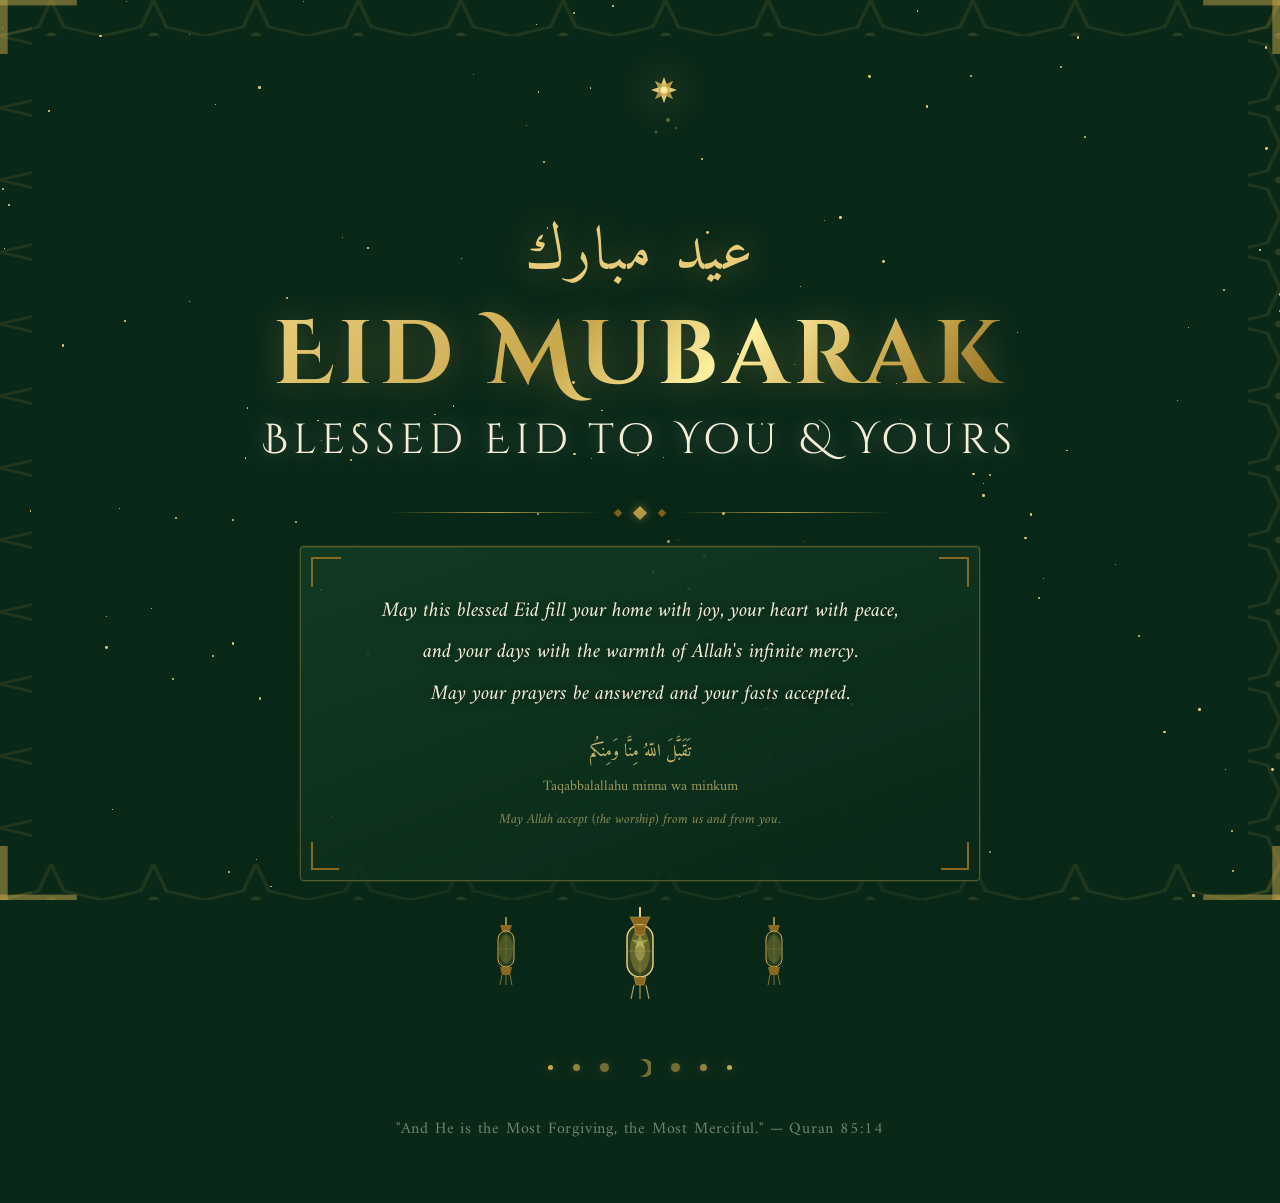
==== wish.html @ 5f1e7651 "Create wish.html" ====
<!DOCTYPE html>
<html lang="en">
<head>
<meta charset="UTF-8">
<meta name="viewport" content="width=device-width, initial-scale=1.0">
<title>Eid Mubarak</title>
<link href="https://fonts.googleapis.com/css2?family=Amiri:ital,wght@0,400;0,700;1,400&family=Cinzel+Decorative:wght@400;700&display=swap" rel="stylesheet">
<style>
  * { margin: 0; padding: 0; box-sizing: border-box; }

  :root {
    --gold: #C9A84C;
    --gold-light: #E8CC7A;
    --gold-dark: #8A6820;
    --deep-green: #0A2818;
    --green: #133D24;
    --green-mid: #1E5C36;
    --cream: #F5EDD6;
    --cream-light: #FBF5E6;
    --ivory: #FFF8E7;
  }

  html, body {
    width: 100%; min-height: 100vh;
    background: var(--deep-green);
    font-family: 'Amiri', Georgia, serif;
    overflow-x: hidden;
  }

  /* === STAR FIELD === */
  .stars { position: fixed; inset: 0; pointer-events: none; z-index: 0; }
  .star {
    position: absolute;
    background: var(--gold-light);
    border-radius: 50%;
    animation: twinkle var(--d, 3s) ease-in-out infinite var(--delay, 0s);
  }
  @keyframes twinkle {
    0%, 100% { opacity: 0.15; transform: scale(1); }
    50% { opacity: 0.9; transform: scale(1.4); }
  }

  /* === GEOMETRIC BORDER PATTERN === */
  .geo-border {
    position: fixed; inset: 0; pointer-events: none; z-index: 1;
  }
  .geo-border svg { width: 100%; height: 100%; }

  /* === MAIN LAYOUT === */
  .page {
    position: relative; z-index: 2;
    min-height: 100vh;
    display: flex; flex-direction: column;
    align-items: center; justify-content: center;
    padding: 60px 24px;
    gap: 0;
  }

  /* === CRESCENT & STAR EMBLEM === */
  .emblem {
    margin-bottom: 32px;
    animation: floatIn 1.6s cubic-bezier(.22,1,.36,1) both;
  }
  .emblem svg { filter: drop-shadow(0 0 18px rgba(201,168,76,0.55)); }
  @keyframes floatIn {
    from { opacity: 0; transform: translateY(-32px) scale(0.85); }
    to   { opacity: 1; transform: translateY(0) scale(1); }
  }

  /* === ARABIC CALLIGRAPHY LINE === */
  .arabic {
    font-family: 'Amiri', serif;
    font-size: clamp(2rem, 5vw, 3.8rem);
    color: var(--gold-light);
    text-align: center;
    letter-spacing: 0.04em;
    line-height: 1.4;
    animation: fadeRise 1.4s ease both 0.3s;
    text-shadow: 0 0 30px rgba(201,168,76,0.45);
    margin-bottom: 10px;
  }

  /* === MAIN TITLE === */
  .main-title {
    font-family: 'Cinzel Decorative', 'Times New Roman', serif;
    font-size: clamp(2.8rem, 7vw, 6rem);
    font-weight: 700;
    text-align: center;
    line-height: 1.1;
    letter-spacing: 0.06em;
    background: linear-gradient(135deg, #E8CC7A 0%, #C9A84C 40%, #FFF0A0 60%, #C9A84C 80%, #8A6820 100%);
    -webkit-background-clip: text;
    -webkit-text-fill-color: transparent;
    background-clip: text;
    animation: fadeRise 1.4s ease both 0.5s;
    filter: drop-shadow(0 2px 16px rgba(201,168,76,0.3));
    margin-bottom: 6px;
  }

  .subtitle {
    font-family: 'Cinzel Decorative', serif;
    font-size: clamp(1.4rem, 3.5vw, 2.6rem);
    font-weight: 400;
    text-align: center;
    color: var(--cream);
    letter-spacing: 0.12em;
    animation: fadeRise 1.4s ease both 0.65s;
    margin-bottom: 28px;
    text-shadow: 0 0 20px rgba(245,237,214,0.3);
  }

  /* === ORNAMENTAL DIVIDER === */
  .ornament {
    display: flex; align-items: center; gap: 14px;
    margin: 12px 0 28px;
    animation: fadeRise 1.4s ease both 0.8s;
    width: min(500px, 90vw);
  }
  .ornament-line { flex: 1; height: 1px; background: linear-gradient(to right, transparent, var(--gold), transparent); }
  .ornament-diamond {
    width: 10px; height: 10px;
    background: var(--gold);
    transform: rotate(45deg);
    flex-shrink: 0;
    box-shadow: 0 0 10px rgba(201,168,76,0.6);
  }
  .ornament-small {
    width: 6px; height: 6px;
    background: var(--gold-dark);
    transform: rotate(45deg);
    flex-shrink: 0;
  }

  /* === MESSAGE CARD === */
  .card {
    background: linear-gradient(160deg, rgba(19,61,36,0.85) 0%, rgba(10,40,24,0.95) 100%);
    border: 1px solid rgba(201,168,76,0.35);
    border-radius: 4px;
    padding: clamp(24px, 5vw, 44px) clamp(28px, 6vw, 60px);
    max-width: 680px;
    width: 100%;
    text-align: center;
    position: relative;
    animation: fadeRise 1.4s ease both 1s;
    box-shadow:
      0 0 0 1px rgba(201,168,76,0.1),
      0 0 60px rgba(10,40,24,0.8),
      inset 0 1px 0 rgba(201,168,76,0.15);
  }

  /* Corner ornaments */
  .card::before, .card::after,
  .card .corner-br, .card .corner-bl {
    content: '';
    position: absolute;
    width: 28px; height: 28px;
    border-color: var(--gold-dark);
    border-style: solid;
  }
  .card::before { top: 10px; left: 10px; border-width: 2px 0 0 2px; }
  .card::after  { top: 10px; right: 10px; border-width: 2px 2px 0 0; }
  .card .corner-br { bottom: 10px; right: 10px; border-width: 0 2px 2px 0; }
  .card .corner-bl { bottom: 10px; left: 10px; border-width: 0 0 2px 2px; }

  .message {
    font-family: 'Amiri', serif;
    font-size: clamp(1.05rem, 2.2vw, 1.3rem);
    color: var(--cream);
    line-height: 2;
    font-style: italic;
    text-shadow: 0 1px 8px rgba(0,0,0,0.4);
  }

  .dua {
    margin-top: 20px;
    font-family: 'Amiri', serif;
    font-size: clamp(0.9rem, 2vw, 1.1rem);
    color: var(--gold-light);
    line-height: 1.9;
    opacity: 0.88;
  }

  /* === LANTERNS === */
  .lanterns {
    display: flex; gap: clamp(40px, 8vw, 90px);
    margin: 36px 0 0;
    animation: fadeRise 1.4s ease both 1.2s;
  }
  .lantern { animation: sway 4s ease-in-out infinite; transform-origin: top center; }
  .lantern:nth-child(2) { animation-delay: -1.3s; }
  .lantern:nth-child(3) { animation-delay: -2.6s; }
  @keyframes sway {
    0%, 100% { transform: rotate(-4deg); }
    50%       { transform: rotate(4deg); }
  }

  /* === MOON PHASE ROW === */
  .moon-row {
    display: flex; gap: 20px; align-items: center;
    margin-top: 40px;
    animation: fadeRise 1.4s ease both 1.4s;
    opacity: 0.55;
  }
  .moon-dot {
    border-radius: 50%;
    background: var(--gold);
    box-shadow: 0 0 8px rgba(201,168,76,0.4);
  }

  /* === FOOTER VERSE === */
  .verse {
    margin-top: 36px;
    font-family: 'Amiri', serif;
    font-size: clamp(0.85rem, 1.8vw, 1rem);
    color: rgba(245,237,214,0.45);
    text-align: center;
    letter-spacing: 0.05em;
    animation: fadeRise 1.4s ease both 1.6s;
    max-width: 500px;
  }

  @keyframes fadeRise {
    from { opacity: 0; transform: translateY(18px); }
    to   { opacity: 1; transform: translateY(0); }
  }

  /* Pulse on the main title */
  @keyframes goldPulse {
    0%, 100% { filter: drop-shadow(0 2px 16px rgba(201,168,76,0.3)); }
    50%       { filter: drop-shadow(0 2px 28px rgba(201,168,76,0.65)); }
  }
  .main-title { animation: fadeRise 1.4s ease both 0.5s, goldPulse 4s ease-in-out infinite 2s; }
</style>
</head>
<body>

<!-- Star field -->
<div class="stars" id="stars"></div>

<!-- Geometric tiling border (SVG) -->
<div class="geo-border">
<svg viewBox="0 0 100 100" preserveAspectRatio="none" xmlns="http://www.w3.org/2000/svg">
  <defs>
    <pattern id="geo" x="0" y="0" width="8" height="8" patternUnits="userSpaceOnUse">
      <rect width="8" height="8" fill="none"/>
      <!-- eight-point star tile -->
      <polygon points="4,0 5,3 8,4 5,5 4,8 3,5 0,4 3,3" fill="none" stroke="rgba(201,168,76,0.12)" stroke-width="0.3"/>
      <circle cx="4" cy="4" r="0.4" fill="rgba(201,168,76,0.18)"/>
    </pattern>
    <!-- frame rects -->
  </defs>
  <!-- top band -->
  <rect x="0" y="0" width="100" height="4" fill="url(#geo)"/>
  <!-- bottom band -->
  <rect x="0" y="96" width="100" height="4" fill="url(#geo)"/>
  <!-- left band -->
  <rect x="0" y="0" width="2.5" height="100" fill="url(#geo)"/>
  <!-- right band -->
  <rect x="97.5" y="0" width="2.5" height="100" fill="url(#geo)"/>
  <!-- corner accents -->
  <rect x="0" y="0" width="6" height="0.6" fill="rgba(201,168,76,0.5)"/>
  <rect x="0" y="0" width="0.6" height="6" fill="rgba(201,168,76,0.5)"/>
  <rect x="94" y="0" width="6" height="0.6" fill="rgba(201,168,76,0.5)"/>
  <rect x="99.4" y="0" width="0.6" height="6" fill="rgba(201,168,76,0.5)"/>
  <rect x="0" y="99.4" width="6" height="0.6" fill="rgba(201,168,76,0.5)"/>
  <rect x="0" y="94" width="0.6" height="6" fill="rgba(201,168,76,0.5)"/>
  <rect x="94" y="99.4" width="6" height="0.6" fill="rgba(201,168,76,0.5)"/>
  <rect x="99.4" y="94" width="0.6" height="6" fill="rgba(201,168,76,0.5)"/>
</svg>
</div>

<div class="page">

  <!-- Crescent & Star emblem SVG -->
  <div class="emblem">
    <svg width="120" height="110" viewBox="0 0 120 110" xmlns="http://www.w3.org/2000/svg">
      <defs>
        <radialGradient id="moonGrad" cx="40%" cy="35%">
          <stop offset="0%" stop-color="#FFF0A0"/>
          <stop offset="50%" stop-color="#C9A84C"/>
          <stop offset="100%" stop-color="#8A6820"/>
        </radialGradient>
      </defs>
      <!-- Crescent moon -->
      <path d="M 38 15
               A 38 38 0 1 1 38 95
               A 28 28 0 1 0 38 15 Z"
            fill="url(#moonGrad)" opacity="0.95"/>
      <!-- Star of Rub el Hizb (eight-pointed) -->
      <g transform="translate(84,30)">
        <polygon points="0,-13 3.5,-3.5 13,0 3.5,3.5 0,13 -3.5,3.5 -13,0 -3.5,-3.5"
                 fill="#E8CC7A" opacity="0.97"/>
        <polygon points="0,-13 3.5,-3.5 13,0 3.5,3.5 0,13 -3.5,3.5 -13,0 -3.5,-3.5"
                 fill="#C9A84C" transform="rotate(45)" opacity="0.85"/>
        <circle r="3.5" fill="#FFF0A0" opacity="0.9"/>
      </g>
      <!-- small decorative dots -->
      <circle cx="88" cy="60" r="2" fill="#C9A84C" opacity="0.5"/>
      <circle cx="76" cy="72" r="1.4" fill="#C9A84C" opacity="0.4"/>
      <circle cx="96" cy="68" r="1.2" fill="#C9A84C" opacity="0.35"/>
    </svg>
  </div>

  <!-- Arabic calligraphy -->
  <div class="arabic">عيد مبارك</div>

  <!-- Title -->
  <div class="main-title">Eid Mubarak</div>
  <div class="subtitle">Blessed Eid to You & Yours</div>

  <!-- Ornament -->
  <div class="ornament">
    <div class="ornament-line"></div>
    <div class="ornament-small"></div>
    <div class="ornament-diamond"></div>
    <div class="ornament-small"></div>
    <div class="ornament-line"></div>
  </div>

  <!-- Message card -->
  <div class="card">
    <div class="corner-br"></div>
    <div class="corner-bl"></div>
    <p class="message">
      May this blessed Eid fill your home with joy, your heart with peace,<br>
      and your days with the warmth of Allah's infinite mercy.<br>
      May your prayers be answered and your fasts accepted.
    </p>
    <p class="dua">
      تَقَبَّلَ اللّهُ مِنَّا وَمِنكُم<br>
      <span style="font-size:0.82em; opacity:0.75;">Taqabbalallahu minna wa minkum</span><br>
      <span style="font-size:0.8em; opacity:0.65; font-style:italic;">May Allah accept (the worship) from us and from you.</span>
    </p>
  </div>

  <!-- Lanterns -->
  <div class="lanterns">
    <!-- Lantern 1 (small) -->
    <div class="lantern">
      <svg width="36" height="72" viewBox="0 0 36 72" xmlns="http://www.w3.org/2000/svg">
        <line x1="18" y1="0" x2="18" y2="8" stroke="#C9A84C" stroke-width="1.5"/>
        <polygon points="12,8 24,8 22,14 14,14" fill="#8A6820"/>
        <rect x="10" y="14" width="16" height="36" rx="8" fill="rgba(201,168,76,0.15)" stroke="#C9A84C" stroke-width="1"/>
        <!-- glow -->
        <ellipse cx="18" cy="32" rx="7" ry="14" fill="rgba(255,220,80,0.18)"/>
        <!-- panes -->
        <line x1="18" y1="14" x2="18" y2="50" stroke="#C9A84C" stroke-width="0.5" opacity="0.4"/>
        <line x1="10" y1="32" x2="26" y2="32" stroke="#C9A84C" stroke-width="0.5" opacity="0.4"/>
        <polygon points="12,50 24,50 22,58 14,58" fill="#8A6820"/>
        <line x1="14" y1="58" x2="12" y2="68" stroke="#C9A84C" stroke-width="1" opacity="0.6"/>
        <line x1="18" y1="58" x2="18" y2="68" stroke="#C9A84C" stroke-width="1" opacity="0.6"/>
        <line x1="22" y1="58" x2="24" y2="68" stroke="#C9A84C" stroke-width="1" opacity="0.6"/>
      </svg>
    </div>
    <!-- Lantern 2 (large, center) -->
    <div class="lantern" style="transform-origin:top center; margin-top:-10px;">
      <svg width="52" height="100" viewBox="0 0 52 100" xmlns="http://www.w3.org/2000/svg">
        <line x1="26" y1="0" x2="26" y2="10" stroke="#E8CC7A" stroke-width="2"/>
        <polygon points="16,10 36,10 32,18 20,18" fill="#8A6820" stroke="#C9A84C" stroke-width="0.5"/>
        <rect x="13" y="18" width="26" height="52" rx="13" fill="rgba(201,168,76,0.2)" stroke="#E8CC7A" stroke-width="1.5"/>
        <!-- inner glow -->
        <ellipse cx="26" cy="44" rx="10" ry="22" fill="rgba(255,220,80,0.25)"/>
        <ellipse cx="26" cy="44" rx="5" ry="10" fill="rgba(255,240,140,0.3)"/>
        <!-- panes -->
        <line x1="26" y1="18" x2="26" y2="70" stroke="#C9A84C" stroke-width="0.7" opacity="0.45"/>
        <line x1="13" y1="44" x2="39" y2="44" stroke="#C9A84C" stroke-width="0.7" opacity="0.45"/>
        <!-- star cutout hint -->
        <polygon points="26,28 28,33 34,33 29,37 31,42 26,38 21,42 23,37 18,33 24,33"
                 fill="rgba(255,240,140,0.35)" stroke="rgba(201,168,76,0.5)" stroke-width="0.5"/>
        <polygon points="20,18 32,18 30,28 22,28" fill="#8A6820" stroke="#C9A84C" stroke-width="0.5"/>
        <polygon points="20,70 32,70 30,78 22,78" fill="#8A6820" stroke="#C9A84C" stroke-width="0.5"/>
        <line x1="20" y1="78" x2="17" y2="92" stroke="#E8CC7A" stroke-width="1.2" opacity="0.7"/>
        <line x1="26" y1="78" x2="26" y2="92" stroke="#E8CC7A" stroke-width="1.2" opacity="0.7"/>
        <line x1="32" y1="78" x2="35" y2="92" stroke="#E8CC7A" stroke-width="1.2" opacity="0.7"/>
      </svg>
    </div>
    <!-- Lantern 3 (small) -->
    <div class="lantern">
      <svg width="36" height="72" viewBox="0 0 36 72" xmlns="http://www.w3.org/2000/svg">
        <line x1="18" y1="0" x2="18" y2="8" stroke="#C9A84C" stroke-width="1.5"/>
        <polygon points="12,8 24,8 22,14 14,14" fill="#8A6820"/>
        <rect x="10" y="14" width="16" height="36" rx="8" fill="rgba(201,168,76,0.15)" stroke="#C9A84C" stroke-width="1"/>
        <ellipse cx="18" cy="32" rx="7" ry="14" fill="rgba(255,220,80,0.18)"/>
        <line x1="18" y1="14" x2="18" y2="50" stroke="#C9A84C" stroke-width="0.5" opacity="0.4"/>
        <line x1="10" y1="32" x2="26" y2="32" stroke="#C9A84C" stroke-width="0.5" opacity="0.4"/>
        <polygon points="12,50 24,50 22,58 14,58" fill="#8A6820"/>
        <line x1="14" y1="58" x2="12" y2="68" stroke="#C9A84C" stroke-width="1" opacity="0.6"/>
        <line x1="18" y1="58" x2="18" y2="68" stroke="#C9A84C" stroke-width="1" opacity="0.6"/>
        <line x1="22" y1="58" x2="24" y2="68" stroke="#C9A84C" stroke-width="1" opacity="0.6"/>
      </svg>
    </div>
  </div>

  <!-- Moon phase row -->
  <div class="moon-row">
    <div class="moon-dot" style="width:5px;height:5px;"></div>
    <div class="moon-dot" style="width:7px;height:7px;opacity:0.7;"></div>
    <div class="moon-dot" style="width:9px;height:9px;opacity:0.55;"></div>
    <!-- crescent hint -->
    <svg width="22" height="22" viewBox="0 0 22 22">
      <path d="M11 3 A9 9 0 1 1 11 19 A6 6 0 1 0 11 3Z" fill="rgba(201,168,76,0.55)"/>
    </svg>
    <div class="moon-dot" style="width:9px;height:9px;opacity:0.55;"></div>
    <div class="moon-dot" style="width:7px;height:7px;opacity:0.7;"></div>
    <div class="moon-dot" style="width:5px;height:5px;"></div>
  </div>

  <!-- Footer verse -->
  <p class="verse">
    "And He is the Most Forgiving, the Most Merciful." — Quran 85:14
  </p>

</div>

<script>
  // Generate star field
  const container = document.getElementById('stars');
  const count = 140;
  for (let i = 0; i < count; i++) {
    const s = document.createElement('div');
    s.className = 'star';
    const size = Math.random() * 2.4 + 0.6;
    s.style.cssText = `
      left: ${Math.random() * 100}%;
      top: ${Math.random() * 100}%;
      width: ${size}px;
      height: ${size}px;
      --d: ${2 + Math.random() * 4}s;
      --delay: -${Math.random() * 6}s;
    `;
    container.appendChild(s);
  }
</script>
</body>
</html>
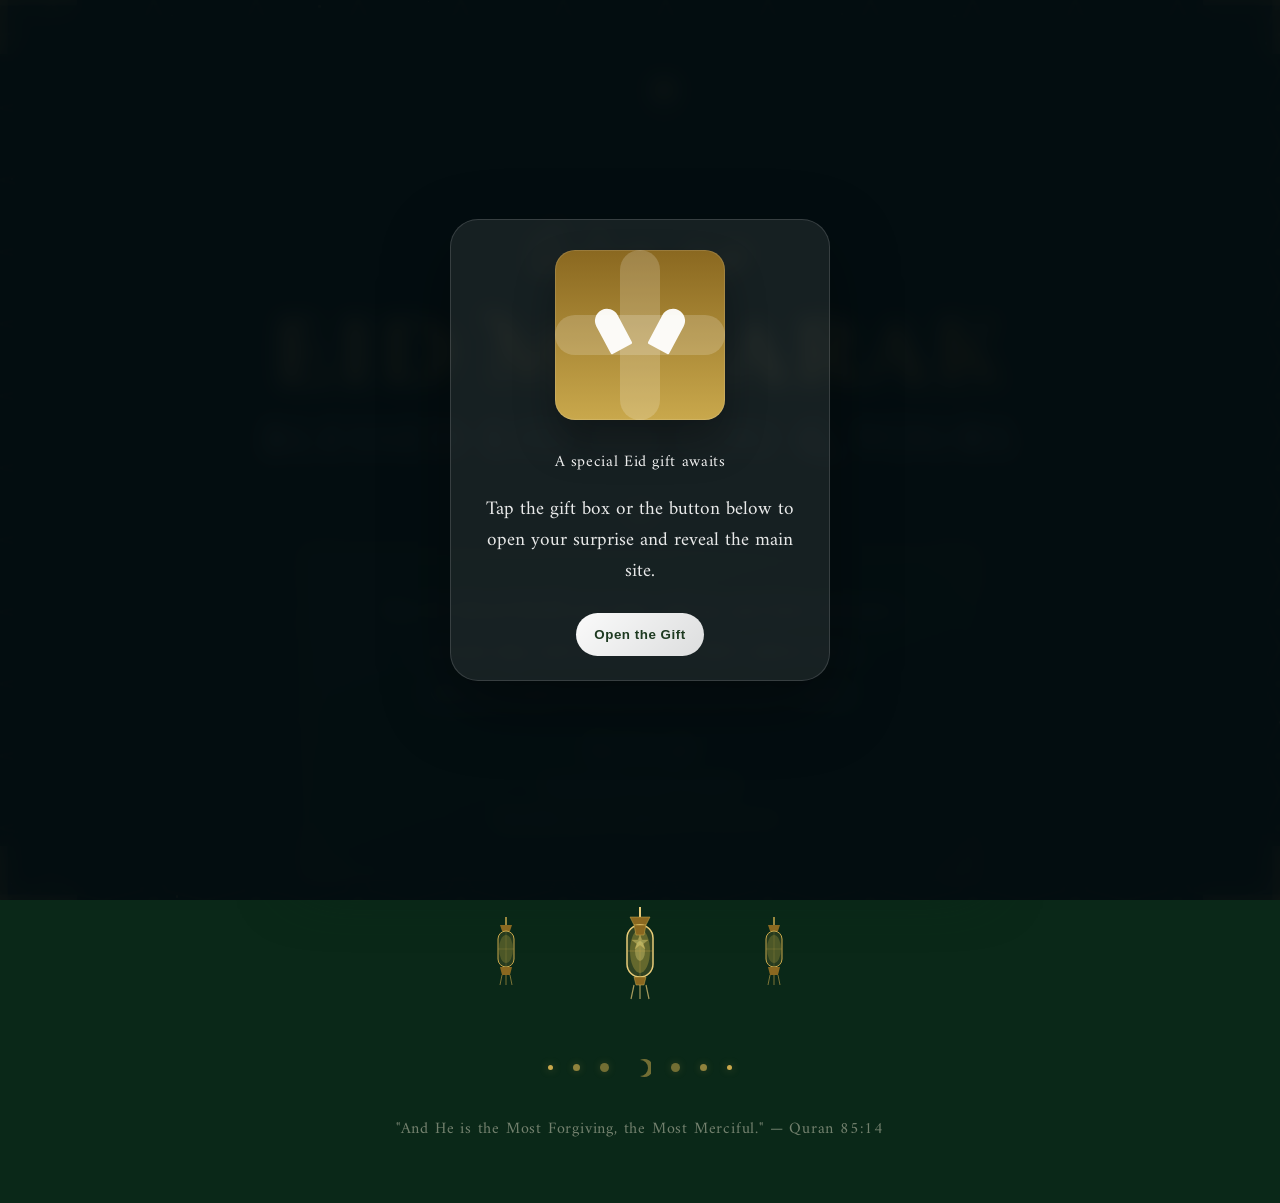
==== commit e2b1c1b3: "Update wish.html" ====
--- a/wish.html
+++ b/wish.html
@@ -54,6 +54,148 @@
     align-items: center; justify-content: center;
     padding: 60px 24px;
     gap: 0;
+  }
+
+  .gift-overlay {
+    position: fixed;
+    inset: 0;
+    display: grid;
+    place-items: center;
+    padding: 24px;
+    background: rgba(4, 12, 16, 0.94);
+    backdrop-filter: blur(10px);
+    z-index: 12;
+    transition: opacity 0.45s ease, visibility 0.45s ease;
+  }
+
+  .gift-overlay.hidden {
+    opacity: 0;
+    visibility: hidden;
+    pointer-events: none;
+  }
+
+  .gift-card {
+    width: min(380px, 100%);
+    padding: 30px 20px 24px;
+    background: rgba(255, 255, 255, 0.08);
+    border: 1px solid rgba(255, 255, 255, 0.14);
+    border-radius: 28px;
+    box-shadow: 0 24px 68px rgba(0, 0, 0, 0.36);
+    text-align: center;
+    color: #fff;
+    position: relative;
+    overflow: hidden;
+  }
+
+  .gift-detail {
+    display: grid;
+    gap: 18px;
+    place-items: center;
+  }
+
+  .gift-box {
+    position: relative;
+    width: 170px;
+    height: 170px;
+    border-radius: 20px;
+    background: linear-gradient(180deg, #8A6820 0%, #C9A84C 100%);
+    box-shadow: inset 0 0 0 1px rgba(255,255,255,0.12), 0 22px 40px rgba(0, 0, 0, 0.3);
+    cursor: pointer;
+    animation: giftPulse 2.8s ease-in-out infinite;
+  }
+
+  .gift-box::before,
+  .gift-box::after {
+    content: '';
+    position: absolute;
+    left: 50%;
+    top: 50%;
+    width: 40px;
+    height: 170px;
+    background: rgba(255, 255, 255, 0.18);
+    transform: translate(-50%, -50%);
+    border-radius: 20px;
+  }
+
+  .gift-box::after {
+    width: 170px;
+    height: 40px;
+    top: 50%;
+    left: 50%;
+    transform: translate(-50%, -50%);
+  }
+
+  .gift-ribbon {
+    position: absolute;
+    inset: 0;
+    display: grid;
+    place-items: center;
+  }
+
+  .gift-bow {
+    width: 60px;
+    height: 60px;
+    position: relative;
+  }
+
+  .gift-bow::before,
+  .gift-bow::after {
+    content: '';
+    position: absolute;
+    width: 24px;
+    height: 44px;
+    background: rgba(255, 255, 255, 0.95);
+    border-radius: 16px 16px 2px 2px;
+    transform-origin: bottom center;
+  }
+
+  .gift-bow::before {
+    left: 0;
+    transform: rotate(-28deg);
+  }
+
+  .gift-bow::after {
+    right: 0;
+    transform: rotate(28deg);
+  }
+
+  .gift-label {
+    margin-top: 10px;
+    font-size: 1rem;
+    color: #fff;
+    opacity: 0.92;
+    letter-spacing: 0.04em;
+  }
+
+  .gift-copy {
+    font-size: clamp(1rem, 2.3vw, 1.2rem);
+    line-height: 1.6;
+    max-width: 320px;
+    color: rgba(255,255,255,0.9);
+  }
+
+  .gift-button {
+    margin-top: 8px;
+    padding: 14px 18px;
+    background: linear-gradient(135deg, rgba(255,255,255,0.98), rgba(255,255,255,0.85));
+    border: none;
+    border-radius: 999px;
+    color: #1E3A21;
+    font-weight: 700;
+    letter-spacing: 0.04em;
+    cursor: pointer;
+    transition: transform 0.22s ease, box-shadow 0.22s ease;
+  }
+
+  .gift-button:hover,
+  .gift-button:focus {
+    transform: translateY(-1px);
+    box-shadow: 0 14px 24px rgba(0,0,0,0.16);
+  }
+
+  @keyframes giftPulse {
+    0%, 100% { transform: scale(1); }
+    50% { transform: scale(1.04); }
   }
 
   /* === CRESCENT & STAR EMBLEM === */
@@ -267,6 +409,21 @@
   <rect x="94" y="99.4" width="6" height="0.6" fill="rgba(201,168,76,0.5)"/>
   <rect x="99.4" y="94" width="0.6" height="6" fill="rgba(201,168,76,0.5)"/>
 </svg>
+</div>
+
+<div class="gift-overlay" id="giftIntro" role="dialog" aria-modal="true" aria-label="Open your gift">
+  <div class="gift-card" tabindex="-1">
+    <div class="gift-detail">
+      <div class="gift-box" id="giftBox" aria-hidden="true">
+        <div class="gift-ribbon">
+          <div class="gift-bow"></div>
+        </div>
+      </div>
+      <div class="gift-label">A special Eid gift awaits</div>
+      <p class="gift-copy">Tap the gift box or the button below to open your surprise and reveal the main site.</p>
+      <button id="openGiftButton" class="gift-button" type="button">Open the Gift</button>
+    </div>
+  </div>
 </div>
 
 <div class="page">
@@ -430,6 +587,24 @@
     `;
     container.appendChild(s);
   }
+
+  const giftIntro = document.getElementById('giftIntro');
+  const giftBox = document.getElementById('giftBox');
+  const openGiftButton = document.getElementById('openGiftButton');
+
+  function openGift() {
+    giftIntro.classList.add('hidden');
+    document.body.classList.add('gift-opened');
+  }
+
+  giftBox.addEventListener('click', openGift);
+  openGiftButton.addEventListener('click', openGift);
+  openGiftButton.addEventListener('keydown', function (event) {
+    if (event.key === 'Enter' || event.key === ' ') {
+      event.preventDefault();
+      openGift();
+    }
+  });
 </script>
 </body>
 </html>
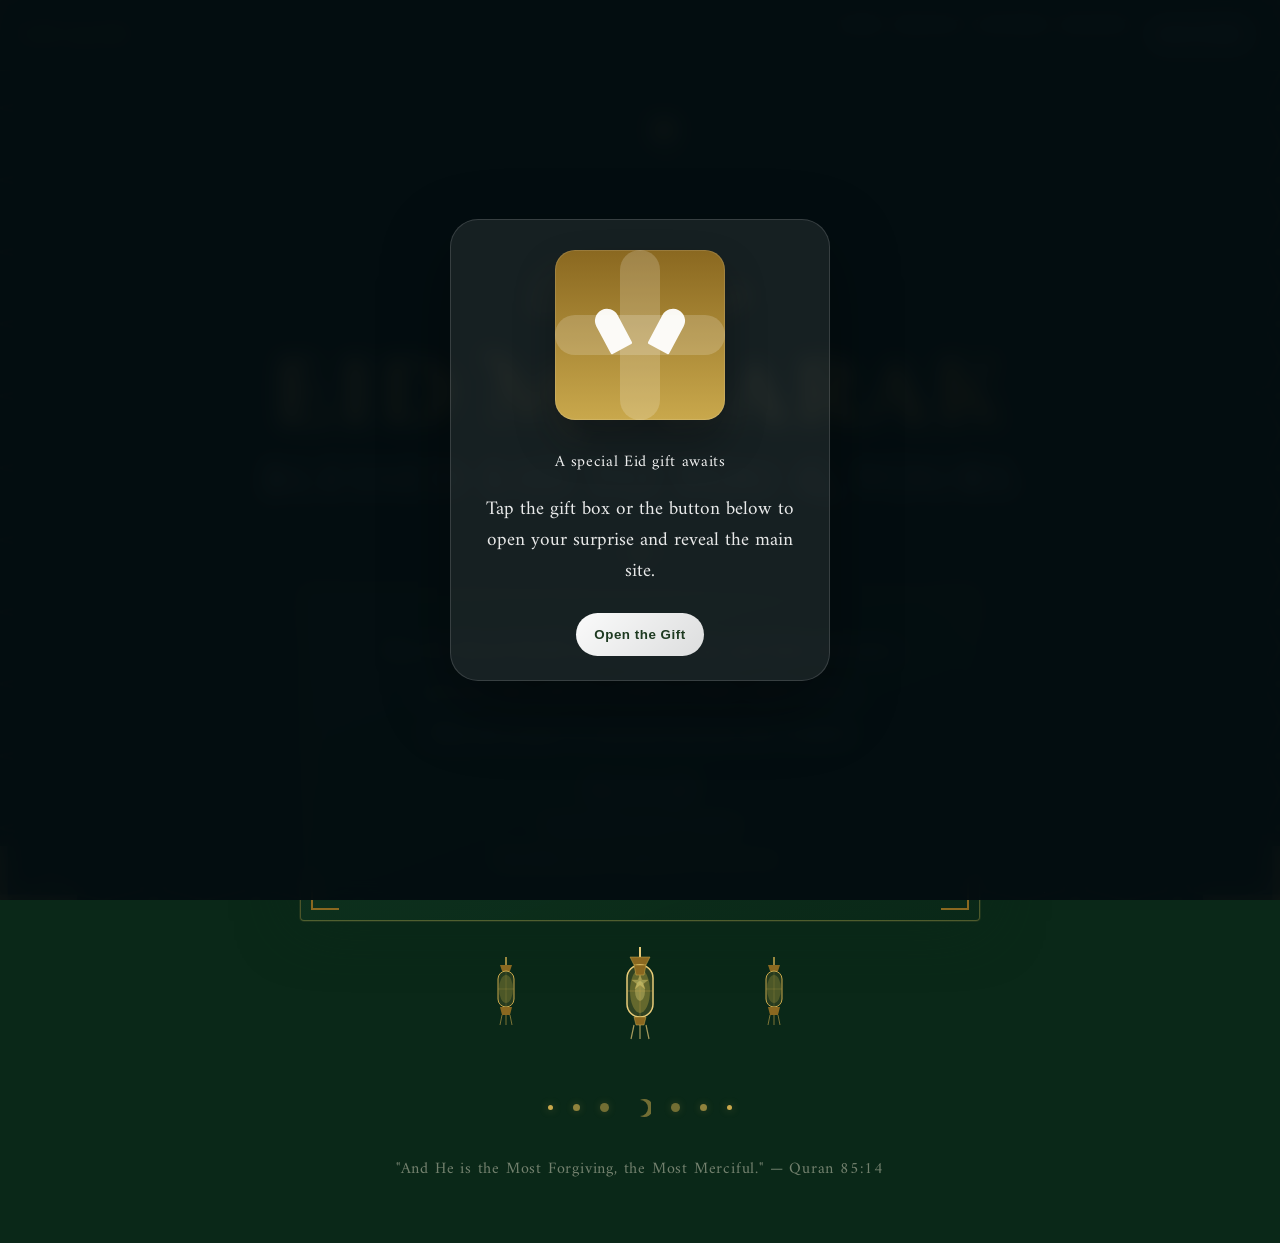
==== commit 48185e6c: "Update wish.html" ====
--- a/wish.html
+++ b/wish.html
@@ -52,8 +52,76 @@
     min-height: 100vh;
     display: flex; flex-direction: column;
     align-items: center; justify-content: center;
-    padding: 60px 24px;
+    padding: 100px 24px 60px;
     gap: 0;
+  }
+
+  .navbar {
+    position: fixed;
+    top: 0; left: 0; right: 0;
+    z-index: 6;
+    display: flex;
+    justify-content: space-between;
+    align-items: center;
+    gap: 16px;
+    padding: 14px 24px;
+    background: rgba(10, 40, 24, 0.88);
+    border-bottom: 1px solid rgba(201, 168, 76, 0.18);
+    backdrop-filter: blur(14px);
+  }
+
+  .nav-brand {
+    font-family: 'Cinzel Decorative', serif;
+    color: var(--gold-light);
+    letter-spacing: 0.16em;
+    font-size: 1rem;
+    text-decoration: none;
+  }
+
+  .nav-links {
+    display: flex;
+    flex-wrap: wrap;
+    gap: 14px;
+    justify-content: flex-end;
+  }
+
+  .nav-link {
+    color: rgba(245, 237, 214, 0.88);
+    text-decoration: none;
+    text-transform: uppercase;
+    letter-spacing: 0.12em;
+    font-size: 0.78rem;
+    transition: color 0.22s ease, transform 0.22s ease;
+  }
+
+  .nav-link:hover,
+  .nav-link:focus {
+    color: var(--gold-light);
+    transform: translateY(-1px);
+  }
+
+  .nav-link.primary {
+    background: rgba(255, 255, 255, 0.08);
+    padding: 10px 14px;
+    border-radius: 999px;
+    color: var(--cream);
+  }
+
+  html {
+    scroll-behavior: smooth;
+  }
+
+  @media (max-width: 640px) {
+    .navbar {
+      flex-wrap: wrap;
+      justify-content: center;
+      padding: 12px 18px;
+    }
+    .nav-links {
+      justify-content: center;
+      gap: 10px;
+      width: 100%;
+    }
   }
 
   .gift-overlay {
@@ -375,6 +443,17 @@
 </style>
 </head>
 <body>
+
+<nav class="navbar" aria-label="Primary navigation">
+  <a class="nav-brand" href="#home">Eid Glow</a>
+  <div class="nav-links">
+    <a class="nav-link" href="#home">Home</a>
+    <a class="nav-link" href="#message">Message</a>
+    <a class="nav-link" href="#lanterns">Lanterns</a>
+    <a class="nav-link" href="#verse">Blessing</a>
+    <a class="nav-link primary" href="index.html">Back Home</a>
+  </div>
+</nav>
 
 <!-- Star field -->
 <div class="stars" id="stars"></div>
@@ -426,7 +505,7 @@
   </div>
 </div>
 
-<div class="page">
+<div class="page" id="home">
 
   <!-- Crescent & Star emblem SVG -->
   <div class="emblem">
@@ -475,7 +554,7 @@
   </div>
 
   <!-- Message card -->
-  <div class="card">
+  <div class="card" id="message">
     <div class="corner-br"></div>
     <div class="corner-bl"></div>
     <p class="message">
@@ -491,7 +570,7 @@
   </div>
 
   <!-- Lanterns -->
-  <div class="lanterns">
+  <div class="lanterns" id="lanterns">
     <!-- Lantern 1 (small) -->
     <div class="lantern">
       <svg width="36" height="72" viewBox="0 0 36 72" xmlns="http://www.w3.org/2000/svg">
@@ -563,7 +642,7 @@
   </div>
 
   <!-- Footer verse -->
-  <p class="verse">
+  <p class="verse" id="verse">
     "And He is the Most Forgiving, the Most Merciful." — Quran 85:14
   </p>
 
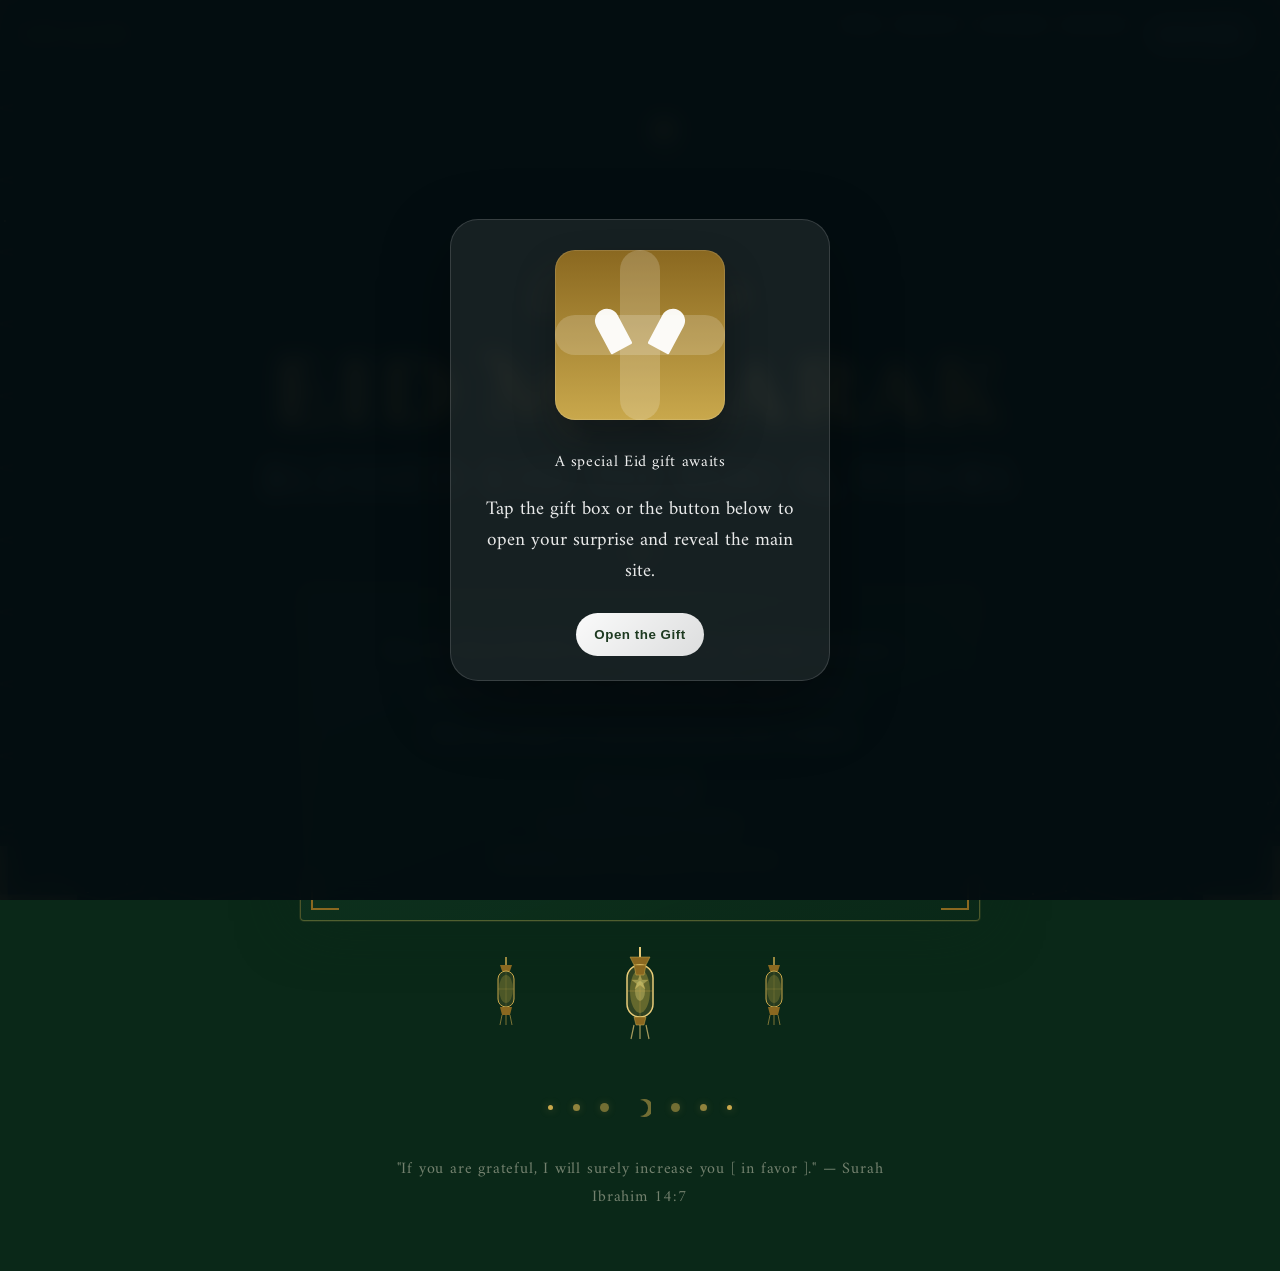
==== commit 169b5e3d: "Update wish.html" ====
--- a/wish.html
+++ b/wish.html
@@ -643,7 +643,7 @@
 
   <!-- Footer verse -->
   <p class="verse" id="verse">
-    "And He is the Most Forgiving, the Most Merciful." — Quran 85:14
+    "If you are grateful, I will surely increase you [ in favor ]." — Surah Ibrahim 14:7
   </p>
 
 </div>
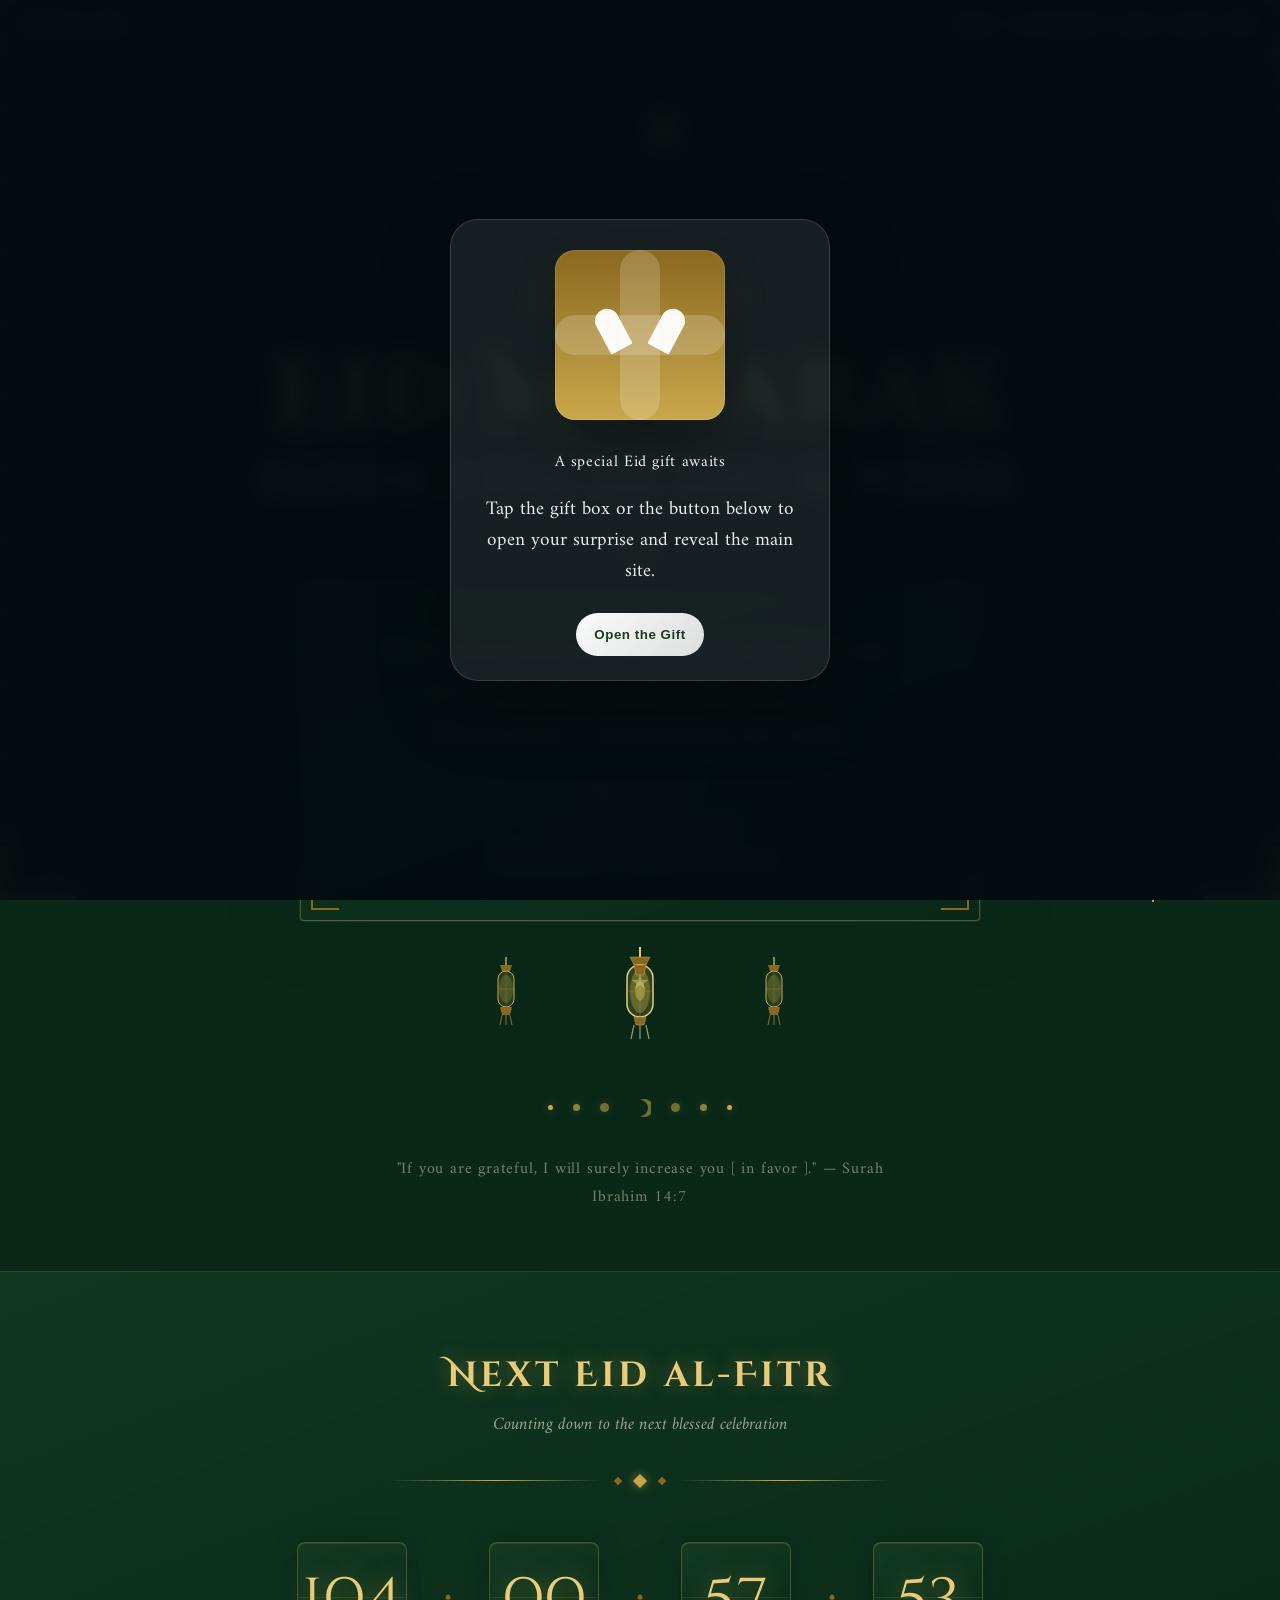
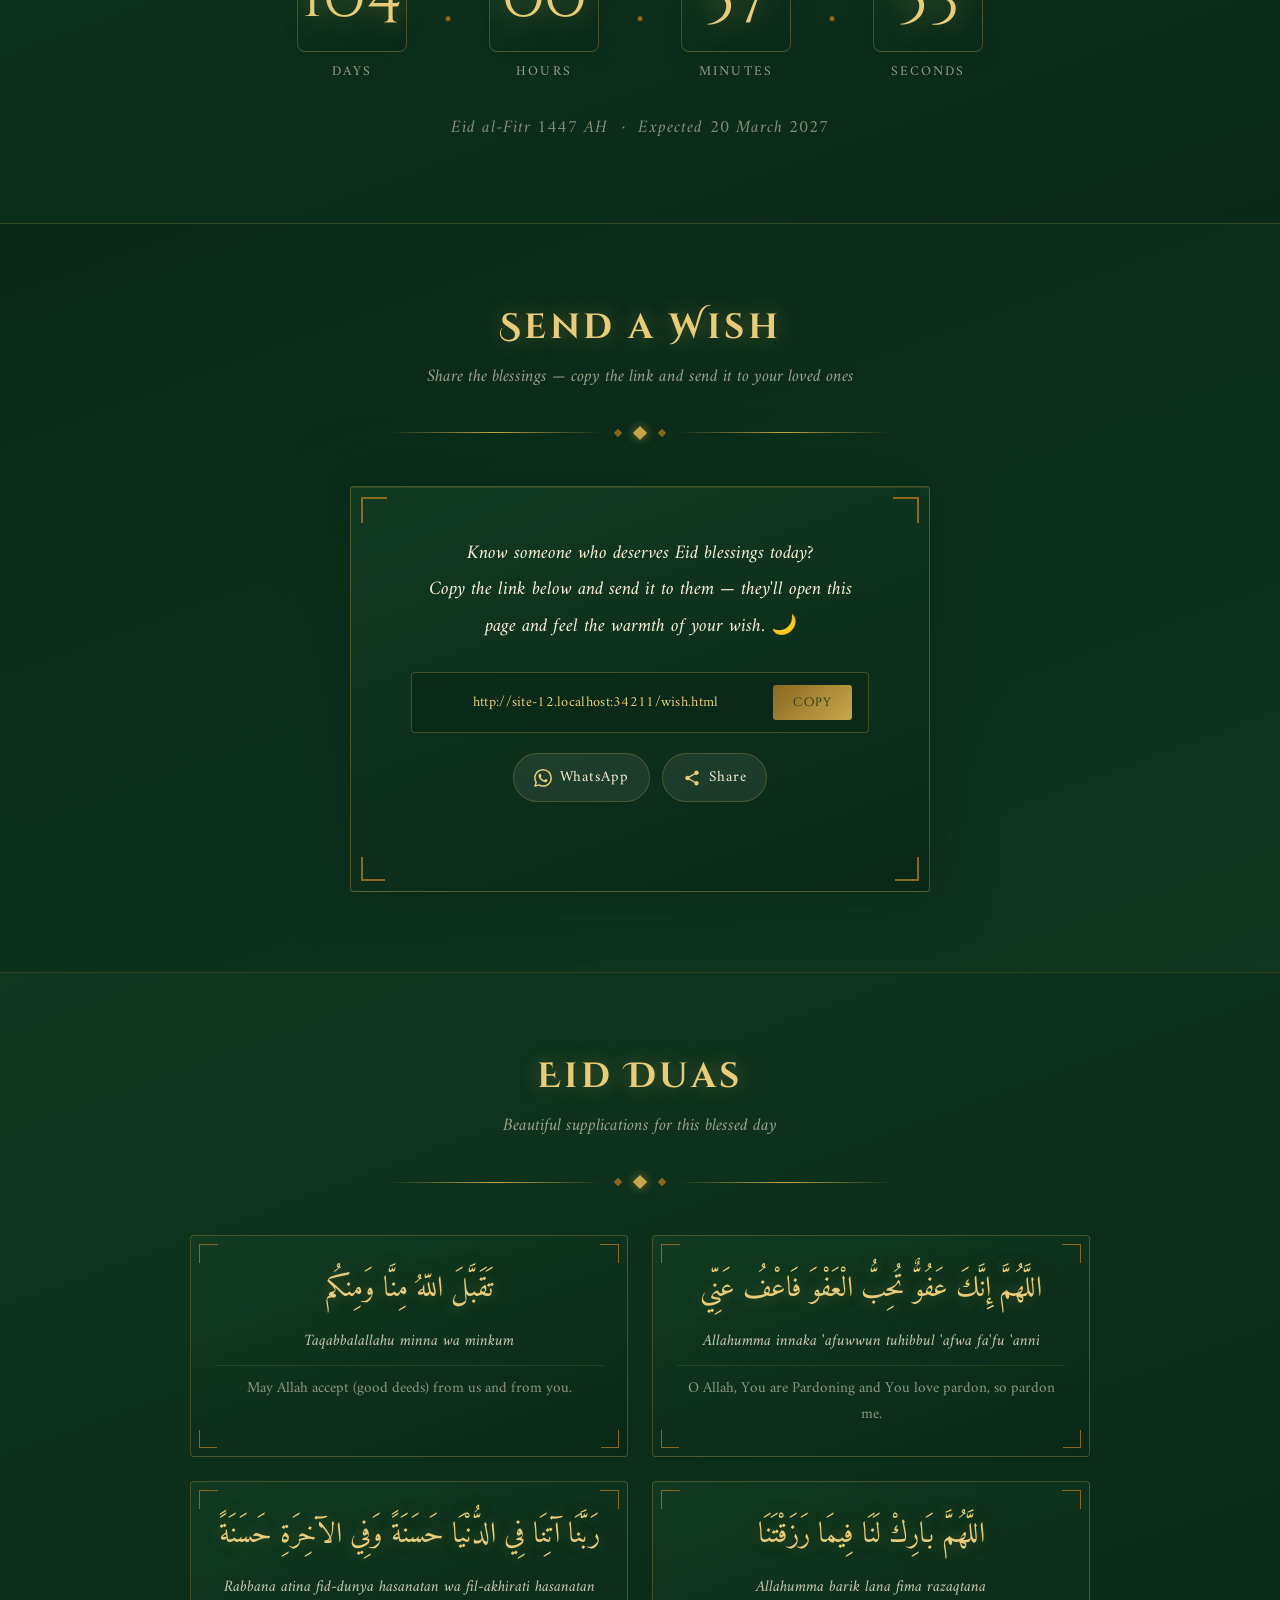
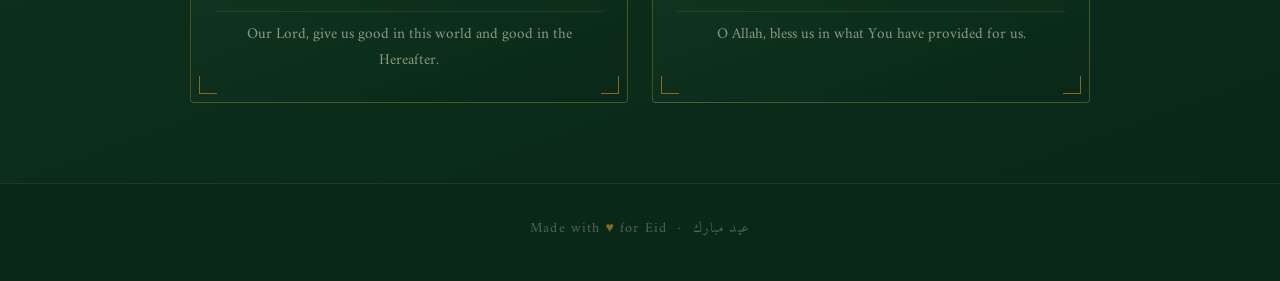
==== commit 7e0a1756: "Added Nav bar, countdown, Send a Wish and Dua Section" ====
--- a/wish.html
+++ b/wish.html
@@ -55,6 +55,44 @@
     padding: 100px 24px 60px;
     gap: 0;
   }
+
+  /* === SECTION BASE === */
+  .section {
+    position: relative; z-index: 2;
+    width: 100%;
+    display: flex; flex-direction: column;
+    align-items: center;
+    padding: 80px 24px 80px;
+  }
+
+  .section-title {
+    font-family: 'Cinzel Decorative', serif;
+    font-size: clamp(1.4rem, 3.5vw, 2.2rem);
+    color: var(--gold-light);
+    letter-spacing: 0.1em;
+    text-align: center;
+    margin-bottom: 10px;
+    text-shadow: 0 0 20px rgba(201,168,76,0.4);
+  }
+
+  .section-sub {
+    font-family: 'Amiri', serif;
+    font-size: clamp(0.95rem, 2vw, 1.1rem);
+    color: rgba(245,237,214,0.6);
+    text-align: center;
+    font-style: italic;
+    margin-bottom: 36px;
+  }
+
+  /* section divider */
+  .section-divider {
+    width: min(500px, 90vw);
+    display: flex; align-items: center; gap: 14px;
+    margin-bottom: 48px;
+  }
+  .section-divider .ornament-line { flex: 1; height: 1px; background: linear-gradient(to right, transparent, var(--gold), transparent); }
+  .section-divider .ornament-diamond { width: 10px; height: 10px; background: var(--gold); transform: rotate(45deg); flex-shrink: 0; box-shadow: 0 0 10px rgba(201,168,76,0.6); }
+  .section-divider .ornament-small { width: 6px; height: 6px; background: var(--gold-dark); transform: rotate(45deg); flex-shrink: 0; }
 
   .navbar {
     position: fixed;
@@ -107,9 +145,7 @@
     color: var(--cream);
   }
 
-  html {
-    scroll-behavior: smooth;
-  }
+  html { scroll-behavior: smooth; }
 
   @media (max-width: 640px) {
     .navbar {
@@ -155,16 +191,11 @@
     overflow: hidden;
   }
 
-  .gift-detail {
-    display: grid;
-    gap: 18px;
-    place-items: center;
-  }
+  .gift-detail { display: grid; gap: 18px; place-items: center; }
 
   .gift-box {
     position: relative;
-    width: 170px;
-    height: 170px;
+    width: 170px; height: 170px;
     border-radius: 20px;
     background: linear-gradient(180deg, #8A6820 0%, #C9A84C 100%);
     box-shadow: inset 0 0 0 1px rgba(255,255,255,0.12), 0 22px 40px rgba(0, 0, 0, 0.3);
@@ -172,112 +203,57 @@
     animation: giftPulse 2.8s ease-in-out infinite;
   }
 
-  .gift-box::before,
-  .gift-box::after {
+  .gift-box::before, .gift-box::after {
     content: '';
     position: absolute;
-    left: 50%;
-    top: 50%;
-    width: 40px;
-    height: 170px;
+    left: 50%; top: 50%;
+    width: 40px; height: 170px;
     background: rgba(255, 255, 255, 0.18);
     transform: translate(-50%, -50%);
     border-radius: 20px;
   }
-
-  .gift-box::after {
-    width: 170px;
-    height: 40px;
-    top: 50%;
-    left: 50%;
-    transform: translate(-50%, -50%);
-  }
-
-  .gift-ribbon {
-    position: absolute;
-    inset: 0;
-    display: grid;
-    place-items: center;
-  }
-
-  .gift-bow {
-    width: 60px;
-    height: 60px;
-    position: relative;
-  }
-
-  .gift-bow::before,
-  .gift-bow::after {
+  .gift-box::after { width: 170px; height: 40px; top: 50%; left: 50%; transform: translate(-50%, -50%); }
+
+  .gift-ribbon { position: absolute; inset: 0; display: grid; place-items: center; }
+  .gift-bow { width: 60px; height: 60px; position: relative; }
+  .gift-bow::before, .gift-bow::after {
     content: '';
     position: absolute;
-    width: 24px;
-    height: 44px;
+    width: 24px; height: 44px;
     background: rgba(255, 255, 255, 0.95);
     border-radius: 16px 16px 2px 2px;
     transform-origin: bottom center;
   }
-
-  .gift-bow::before {
-    left: 0;
-    transform: rotate(-28deg);
-  }
-
-  .gift-bow::after {
-    right: 0;
-    transform: rotate(28deg);
-  }
-
-  .gift-label {
-    margin-top: 10px;
-    font-size: 1rem;
-    color: #fff;
-    opacity: 0.92;
-    letter-spacing: 0.04em;
-  }
-
-  .gift-copy {
-    font-size: clamp(1rem, 2.3vw, 1.2rem);
-    line-height: 1.6;
-    max-width: 320px;
-    color: rgba(255,255,255,0.9);
-  }
+  .gift-bow::before { left: 0; transform: rotate(-28deg); }
+  .gift-bow::after  { right: 0; transform: rotate(28deg); }
+
+  .gift-label { margin-top: 10px; font-size: 1rem; color: #fff; opacity: 0.92; letter-spacing: 0.04em; }
+  .gift-copy { font-size: clamp(1rem, 2.3vw, 1.2rem); line-height: 1.6; max-width: 320px; color: rgba(255,255,255,0.9); }
 
   .gift-button {
     margin-top: 8px;
     padding: 14px 18px;
     background: linear-gradient(135deg, rgba(255,255,255,0.98), rgba(255,255,255,0.85));
-    border: none;
-    border-radius: 999px;
-    color: #1E3A21;
-    font-weight: 700;
-    letter-spacing: 0.04em;
+    border: none; border-radius: 999px;
+    color: #1E3A21; font-weight: 700; letter-spacing: 0.04em;
     cursor: pointer;
     transition: transform 0.22s ease, box-shadow 0.22s ease;
   }
-
-  .gift-button:hover,
-  .gift-button:focus {
-    transform: translateY(-1px);
-    box-shadow: 0 14px 24px rgba(0,0,0,0.16);
-  }
+  .gift-button:hover, .gift-button:focus { transform: translateY(-1px); box-shadow: 0 14px 24px rgba(0,0,0,0.16); }
 
   @keyframes giftPulse {
     0%, 100% { transform: scale(1); }
-    50% { transform: scale(1.04); }
+    50%       { transform: scale(1.04); }
   }
 
   /* === CRESCENT & STAR EMBLEM === */
-  .emblem {
-    margin-bottom: 32px;
-    animation: floatIn 1.6s cubic-bezier(.22,1,.36,1) both;
-  }
+  .emblem { margin-bottom: 32px; animation: floatIn 1.6s cubic-bezier(.22,1,.36,1) both; }
   .emblem svg { filter: drop-shadow(0 0 18px rgba(201,168,76,0.55)); }
   @keyframes floatIn {
     from { opacity: 0; transform: translateY(-32px) scale(0.85); }
     to   { opacity: 1; transform: translateY(0) scale(1); }
   }
 
-  /* === ARABIC CALLIGRAPHY LINE === */
   .arabic {
     font-family: 'Amiri', serif;
     font-size: clamp(2rem, 5vw, 3.8rem);
@@ -290,7 +266,6 @@
     margin-bottom: 10px;
   }
 
-  /* === MAIN TITLE === */
   .main-title {
     font-family: 'Cinzel Decorative', 'Times New Roman', serif;
     font-size: clamp(2.8rem, 7vw, 6rem);
@@ -319,7 +294,6 @@
     text-shadow: 0 0 20px rgba(245,237,214,0.3);
   }
 
-  /* === ORNAMENTAL DIVIDER === */
   .ornament {
     display: flex; align-items: center; gap: 14px;
     margin: 12px 0 28px;
@@ -327,45 +301,25 @@
     width: min(500px, 90vw);
   }
   .ornament-line { flex: 1; height: 1px; background: linear-gradient(to right, transparent, var(--gold), transparent); }
-  .ornament-diamond {
-    width: 10px; height: 10px;
-    background: var(--gold);
-    transform: rotate(45deg);
-    flex-shrink: 0;
-    box-shadow: 0 0 10px rgba(201,168,76,0.6);
-  }
-  .ornament-small {
-    width: 6px; height: 6px;
-    background: var(--gold-dark);
-    transform: rotate(45deg);
-    flex-shrink: 0;
-  }
-
-  /* === MESSAGE CARD === */
+  .ornament-diamond { width: 10px; height: 10px; background: var(--gold); transform: rotate(45deg); flex-shrink: 0; box-shadow: 0 0 10px rgba(201,168,76,0.6); }
+  .ornament-small { width: 6px; height: 6px; background: var(--gold-dark); transform: rotate(45deg); flex-shrink: 0; }
+
   .card {
     background: linear-gradient(160deg, rgba(19,61,36,0.85) 0%, rgba(10,40,24,0.95) 100%);
     border: 1px solid rgba(201,168,76,0.35);
     border-radius: 4px;
     padding: clamp(24px, 5vw, 44px) clamp(28px, 6vw, 60px);
-    max-width: 680px;
-    width: 100%;
+    max-width: 680px; width: 100%;
     text-align: center;
     position: relative;
     animation: fadeRise 1.4s ease both 1s;
-    box-shadow:
-      0 0 0 1px rgba(201,168,76,0.1),
-      0 0 60px rgba(10,40,24,0.8),
-      inset 0 1px 0 rgba(201,168,76,0.15);
-  }
-
-  /* Corner ornaments */
-  .card::before, .card::after,
-  .card .corner-br, .card .corner-bl {
-    content: '';
-    position: absolute;
+    box-shadow: 0 0 0 1px rgba(201,168,76,0.1), 0 0 60px rgba(10,40,24,0.8), inset 0 1px 0 rgba(201,168,76,0.15);
+  }
+
+  .card::before, .card::after, .card .corner-br, .card .corner-bl {
+    content: ''; position: absolute;
     width: 28px; height: 28px;
-    border-color: var(--gold-dark);
-    border-style: solid;
+    border-color: var(--gold-dark); border-style: solid;
   }
   .card::before { top: 10px; left: 10px; border-width: 2px 0 0 2px; }
   .card::after  { top: 10px; right: 10px; border-width: 2px 2px 0 0; }
@@ -375,110 +329,328 @@
   .message {
     font-family: 'Amiri', serif;
     font-size: clamp(1.05rem, 2.2vw, 1.3rem);
-    color: var(--cream);
-    line-height: 2;
+    color: var(--cream); line-height: 2;
     font-style: italic;
     text-shadow: 0 1px 8px rgba(0,0,0,0.4);
   }
 
-  .dua {
+  .dua-text {
     margin-top: 20px;
     font-family: 'Amiri', serif;
     font-size: clamp(0.9rem, 2vw, 1.1rem);
-    color: var(--gold-light);
-    line-height: 1.9;
-    opacity: 0.88;
-  }
-
-  /* === LANTERNS === */
-  .lanterns {
-    display: flex; gap: clamp(40px, 8vw, 90px);
-    margin: 36px 0 0;
-    animation: fadeRise 1.4s ease both 1.2s;
-  }
+    color: var(--gold-light); line-height: 1.9; opacity: 0.88;
+  }
+
+  .lanterns { display: flex; gap: clamp(40px, 8vw, 90px); margin: 36px 0 0; animation: fadeRise 1.4s ease both 1.2s; }
   .lantern { animation: sway 4s ease-in-out infinite; transform-origin: top center; }
   .lantern:nth-child(2) { animation-delay: -1.3s; }
   .lantern:nth-child(3) { animation-delay: -2.6s; }
-  @keyframes sway {
-    0%, 100% { transform: rotate(-4deg); }
-    50%       { transform: rotate(4deg); }
-  }
-
-  /* === MOON PHASE ROW === */
-  .moon-row {
-    display: flex; gap: 20px; align-items: center;
-    margin-top: 40px;
-    animation: fadeRise 1.4s ease both 1.4s;
-    opacity: 0.55;
-  }
-  .moon-dot {
-    border-radius: 50%;
-    background: var(--gold);
-    box-shadow: 0 0 8px rgba(201,168,76,0.4);
-  }
-
-  /* === FOOTER VERSE === */
+  @keyframes sway { 0%, 100% { transform: rotate(-4deg); } 50% { transform: rotate(4deg); } }
+
+  .moon-row { display: flex; gap: 20px; align-items: center; margin-top: 40px; animation: fadeRise 1.4s ease both 1.4s; opacity: 0.55; }
+  .moon-dot { border-radius: 50%; background: var(--gold); box-shadow: 0 0 8px rgba(201,168,76,0.4); }
+
   .verse {
     margin-top: 36px;
     font-family: 'Amiri', serif;
     font-size: clamp(0.85rem, 1.8vw, 1rem);
     color: rgba(245,237,214,0.45);
-    text-align: center;
-    letter-spacing: 0.05em;
+    text-align: center; letter-spacing: 0.05em;
     animation: fadeRise 1.4s ease both 1.6s;
     max-width: 500px;
   }
 
-  @keyframes fadeRise {
-    from { opacity: 0; transform: translateY(18px); }
-    to   { opacity: 1; transform: translateY(0); }
-  }
-
-  /* Pulse on the main title */
-  @keyframes goldPulse {
-    0%, 100% { filter: drop-shadow(0 2px 16px rgba(201,168,76,0.3)); }
-    50%       { filter: drop-shadow(0 2px 28px rgba(201,168,76,0.65)); }
-  }
+  @keyframes fadeRise { from { opacity: 0; transform: translateY(18px); } to { opacity: 1; transform: translateY(0); } }
+  @keyframes goldPulse { 0%, 100% { filter: drop-shadow(0 2px 16px rgba(201,168,76,0.3)); } 50% { filter: drop-shadow(0 2px 28px rgba(201,168,76,0.65)); } }
   .main-title { animation: fadeRise 1.4s ease both 0.5s, goldPulse 4s ease-in-out infinite 2s; }
+
+  /* ===================== */
+  /* === COUNTDOWN ======= */
+  /* ===================== */
+  #countdown {
+    background: linear-gradient(160deg, rgba(19,61,36,0.7) 0%, rgba(10,40,24,0.9) 100%);
+    border-top: 1px solid rgba(201,168,76,0.18);
+    border-bottom: 1px solid rgba(201,168,76,0.18);
+  }
+
+  .countdown-grid {
+    display: flex;
+    gap: clamp(16px, 4vw, 36px);
+    flex-wrap: wrap;
+    justify-content: center;
+    margin-top: 8px;
+  }
+
+  .countdown-unit {
+    display: flex; flex-direction: column; align-items: center; gap: 8px;
+    min-width: 80px;
+  }
+
+  .countdown-number {
+    font-family: 'Cinzel Decorative', serif;
+    font-size: clamp(2.4rem, 6vw, 4rem);
+    color: var(--gold-light);
+    line-height: 1;
+    text-shadow: 0 0 24px rgba(201,168,76,0.5);
+    background: linear-gradient(160deg, rgba(19,61,36,0.9), rgba(10,40,24,0.95));
+    border: 1px solid rgba(201,168,76,0.3);
+    border-radius: 8px;
+    width: clamp(80px, 16vw, 110px);
+    height: clamp(80px, 16vw, 110px);
+    display: flex; align-items: center; justify-content: center;
+    box-shadow: 0 0 20px rgba(10,40,24,0.6), inset 0 1px 0 rgba(201,168,76,0.15);
+    position: relative;
+  }
+
+  .countdown-number::after {
+    content: '';
+    position: absolute;
+    left: 0; right: 0; top: 50%;
+    height: 1px;
+    background: rgba(201,168,76,0.12);
+  }
+
+  .countdown-label {
+    font-family: 'Amiri', serif;
+    font-size: 0.85rem;
+    color: rgba(245,237,214,0.6);
+    letter-spacing: 0.15em;
+    text-transform: uppercase;
+  }
+
+  .countdown-colon {
+    font-family: 'Cinzel Decorative', serif;
+    font-size: clamp(2rem, 5vw, 3.5rem);
+    color: var(--gold-dark);
+    margin-top: -18px;
+    align-self: center;
+  }
+
+  .next-eid-label {
+    margin-top: 28px;
+    font-family: 'Amiri', serif;
+    font-size: clamp(0.9rem, 2vw, 1.1rem);
+    color: rgba(245,237,214,0.5);
+    font-style: italic;
+    text-align: center;
+    letter-spacing: 0.06em;
+  }
+
+  /* ======================== */
+  /* === SEND A WISH ======== */
+  /* ======================== */
+  #send-wish {
+    background: linear-gradient(160deg, rgba(10,40,24,0.95) 0%, rgba(19,61,36,0.7) 100%);
+  }
+
+  .wish-card {
+    background: linear-gradient(160deg, rgba(19,61,36,0.85) 0%, rgba(10,40,24,0.95) 100%);
+    border: 1px solid rgba(201,168,76,0.35);
+    border-radius: 4px;
+    padding: clamp(28px, 5vw, 48px) clamp(28px, 6vw, 60px);
+    max-width: 580px; width: 100%;
+    text-align: center;
+    position: relative;
+    box-shadow: 0 0 60px rgba(10,40,24,0.8), inset 0 1px 0 rgba(201,168,76,0.15);
+  }
+
+  .wish-card::before, .wish-card::after,
+  .wish-card .corner-br, .wish-card .corner-bl {
+    content: ''; position: absolute;
+    width: 24px; height: 24px;
+    border-color: var(--gold-dark); border-style: solid;
+  }
+  .wish-card::before { top: 10px; left: 10px; border-width: 2px 0 0 2px; }
+  .wish-card::after  { top: 10px; right: 10px; border-width: 2px 2px 0 0; }
+  .wish-card .corner-br { bottom: 10px; right: 10px; border-width: 0 2px 2px 0; }
+  .wish-card .corner-bl { bottom: 10px; left: 10px; border-width: 0 0 2px 2px; }
+
+  .wish-desc {
+    font-family: 'Amiri', serif;
+    font-size: clamp(1rem, 2.2vw, 1.2rem);
+    color: var(--cream); line-height: 1.9;
+    font-style: italic; margin-bottom: 28px;
+  }
+
+  .link-box {
+    display: flex; gap: 10px; align-items: center;
+    background: rgba(10,40,24,0.8);
+    border: 1px solid rgba(201,168,76,0.3);
+    border-radius: 4px;
+    padding: 12px 16px;
+    margin-bottom: 20px;
+    overflow: hidden;
+  }
+
+  .link-text {
+    flex: 1;
+    font-family: 'Amiri', serif;
+    font-size: 0.9rem;
+    color: var(--gold-light);
+    white-space: nowrap; overflow: hidden; text-overflow: ellipsis;
+    letter-spacing: 0.02em;
+  }
+
+  .copy-btn {
+    padding: 10px 20px;
+    background: linear-gradient(135deg, var(--gold-dark), var(--gold));
+    border: none; border-radius: 3px;
+    color: var(--deep-green);
+    font-family: 'Cinzel Decorative', serif;
+    font-size: 0.72rem;
+    letter-spacing: 0.08em;
+    cursor: pointer;
+    white-space: nowrap;
+    transition: transform 0.2s, box-shadow 0.2s;
+    flex-shrink: 0;
+  }
+  .copy-btn:hover { transform: translateY(-1px); box-shadow: 0 6px 18px rgba(201,168,76,0.3); }
+
+  .share-row {
+    display: flex; gap: 12px; justify-content: center; flex-wrap: wrap;
+    margin-top: 8px;
+  }
+
+  .share-btn {
+    display: flex; align-items: center; gap: 8px;
+    padding: 10px 20px;
+    background: rgba(255,255,255,0.07);
+    border: 1px solid rgba(201,168,76,0.25);
+    border-radius: 999px;
+    color: var(--cream);
+    font-family: 'Amiri', serif;
+    font-size: 0.95rem;
+    letter-spacing: 0.06em;
+    cursor: pointer;
+    transition: background 0.2s, border-color 0.2s, transform 0.2s;
+    text-decoration: none;
+  }
+  .share-btn:hover { background: rgba(201,168,76,0.12); border-color: var(--gold); transform: translateY(-1px); }
+  .share-btn svg { width: 18px; height: 18px; fill: var(--gold-light); flex-shrink: 0; }
+
+  .copy-toast {
+    margin-top: 14px;
+    font-family: 'Amiri', serif;
+    font-size: 0.95rem;
+    color: var(--gold-light);
+    font-style: italic;
+    opacity: 0;
+    transition: opacity 0.4s;
+    min-height: 1.4em;
+  }
+  .copy-toast.show { opacity: 1; }
+
+  /* ======================== */
+  /* === DUA SECTION ======= */
+  /* ======================== */
+  #dua {
+    background: linear-gradient(160deg, rgba(19,61,36,0.7) 0%, rgba(10,40,24,0.9) 100%);
+    border-top: 1px solid rgba(201,168,76,0.18);
+  }
+
+  .dua-grid {
+    display: grid;
+    grid-template-columns: repeat(auto-fit, minmax(min(100%, 300px), 1fr));
+    gap: 24px;
+    max-width: 900px; width: 100%;
+  }
+
+  .dua-card {
+    background: linear-gradient(160deg, rgba(19,61,36,0.85) 0%, rgba(10,40,24,0.95) 100%);
+    border: 1px solid rgba(201,168,76,0.3);
+    border-radius: 4px;
+    padding: 28px 24px;
+    text-align: center;
+    position: relative;
+    transition: border-color 0.3s, box-shadow 0.3s;
+  }
+  .dua-card:hover { border-color: rgba(201,168,76,0.6); box-shadow: 0 0 30px rgba(201,168,76,0.1); }
+
+  .dua-card::before, .dua-card::after,
+  .dua-card .corner-br, .dua-card .corner-bl {
+    content: ''; position: absolute;
+    width: 18px; height: 18px;
+    border-color: var(--gold-dark); border-style: solid;
+  }
+  .dua-card::before { top: 8px; left: 8px; border-width: 1.5px 0 0 1.5px; }
+  .dua-card::after  { top: 8px; right: 8px; border-width: 1.5px 1.5px 0 0; }
+  .dua-card .corner-br { bottom: 8px; right: 8px; border-width: 0 1.5px 1.5px 0; }
+  .dua-card .corner-bl { bottom: 8px; left: 8px; border-width: 0 0 1.5px 1.5px; }
+
+  .dua-arabic {
+    font-family: 'Amiri', serif;
+    font-size: clamp(1.3rem, 3vw, 1.8rem);
+    color: var(--gold-light);
+    line-height: 1.8; margin-bottom: 12px;
+    text-shadow: 0 0 16px rgba(201,168,76,0.35);
+    direction: rtl;
+  }
+
+  .dua-transliteration {
+    font-family: 'Amiri', serif;
+    font-size: clamp(0.85rem, 1.8vw, 1rem);
+    color: var(--cream); opacity: 0.8;
+    font-style: italic; line-height: 1.7;
+    margin-bottom: 10px;
+  }
+
+  .dua-translation {
+    font-family: 'Amiri', serif;
+    font-size: clamp(0.8rem, 1.6vw, 0.95rem);
+    color: rgba(245,237,214,0.55);
+    line-height: 1.7;
+    border-top: 1px solid rgba(201,168,76,0.15);
+    padding-top: 10px;
+    margin-top: 6px;
+  }
+
+  /* footer */
+  .site-footer {
+    position: relative; z-index: 2;
+    text-align: center;
+    padding: 32px 24px 40px;
+    border-top: 1px solid rgba(201,168,76,0.12);
+  }
+  .site-footer p {
+    font-family: 'Amiri', serif;
+    font-size: 0.88rem;
+    color: rgba(245,237,214,0.3);
+    letter-spacing: 0.08em;
+  }
+  .site-footer .gold { color: var(--gold-dark); }
 </style>
 </head>
 <body>
 
+<!-- NAVBAR -->
 <nav class="navbar" aria-label="Primary navigation">
   <a class="nav-brand" href="#home">Eid Glow</a>
   <div class="nav-links">
     <a class="nav-link" href="#home">Home</a>
-    <a class="nav-link" href="#message">Message</a>
-    <a class="nav-link" href="#lanterns">Lanterns</a>
-    <a class="nav-link" href="#verse">Blessing</a>
-    <a class="nav-link primary" href="index.html">Back Home</a>
+    <a class="nav-link" href="#countdown">Countdown</a>
+    <a class="nav-link" href="#send-wish">Send a Wish</a>
+    <a class="nav-link" href="#dua">Dua</a>
+
   </div>
 </nav>
 
 <!-- Star field -->
 <div class="stars" id="stars"></div>
 
-<!-- Geometric tiling border (SVG) -->
+<!-- Geometric border -->
 <div class="geo-border">
 <svg viewBox="0 0 100 100" preserveAspectRatio="none" xmlns="http://www.w3.org/2000/svg">
   <defs>
     <pattern id="geo" x="0" y="0" width="8" height="8" patternUnits="userSpaceOnUse">
       <rect width="8" height="8" fill="none"/>
-      <!-- eight-point star tile -->
       <polygon points="4,0 5,3 8,4 5,5 4,8 3,5 0,4 3,3" fill="none" stroke="rgba(201,168,76,0.12)" stroke-width="0.3"/>
       <circle cx="4" cy="4" r="0.4" fill="rgba(201,168,76,0.18)"/>
     </pattern>
-    <!-- frame rects -->
   </defs>
-  <!-- top band -->
   <rect x="0" y="0" width="100" height="4" fill="url(#geo)"/>
-  <!-- bottom band -->
   <rect x="0" y="96" width="100" height="4" fill="url(#geo)"/>
-  <!-- left band -->
   <rect x="0" y="0" width="2.5" height="100" fill="url(#geo)"/>
-  <!-- right band -->
   <rect x="97.5" y="0" width="2.5" height="100" fill="url(#geo)"/>
-  <!-- corner accents -->
   <rect x="0" y="0" width="6" height="0.6" fill="rgba(201,168,76,0.5)"/>
   <rect x="0" y="0" width="0.6" height="6" fill="rgba(201,168,76,0.5)"/>
   <rect x="94" y="0" width="6" height="0.6" fill="rgba(201,168,76,0.5)"/>
@@ -490,13 +662,12 @@
 </svg>
 </div>
 
+<!-- Gift overlay -->
 <div class="gift-overlay" id="giftIntro" role="dialog" aria-modal="true" aria-label="Open your gift">
   <div class="gift-card" tabindex="-1">
     <div class="gift-detail">
       <div class="gift-box" id="giftBox" aria-hidden="true">
-        <div class="gift-ribbon">
-          <div class="gift-bow"></div>
-        </div>
+        <div class="gift-ribbon"><div class="gift-bow"></div></div>
       </div>
       <div class="gift-label">A special Eid gift awaits</div>
       <p class="gift-copy">Tap the gift box or the button below to open your surprise and reveal the main site.</p>
@@ -505,9 +676,10 @@
   </div>
 </div>
 
+<!-- ======================== -->
+<!-- HOME SECTION -->
+<!-- ======================== -->
 <div class="page" id="home">
-
-  <!-- Crescent & Star emblem SVG -->
   <div class="emblem">
     <svg width="120" height="110" viewBox="0 0 120 110" xmlns="http://www.w3.org/2000/svg">
       <defs>
@@ -517,34 +689,22 @@
           <stop offset="100%" stop-color="#8A6820"/>
         </radialGradient>
       </defs>
-      <!-- Crescent moon -->
-      <path d="M 38 15
-               A 38 38 0 1 1 38 95
-               A 28 28 0 1 0 38 15 Z"
-            fill="url(#moonGrad)" opacity="0.95"/>
-      <!-- Star of Rub el Hizb (eight-pointed) -->
+      <path d="M 38 15 A 38 38 0 1 1 38 95 A 28 28 0 1 0 38 15 Z" fill="url(#moonGrad)" opacity="0.95"/>
       <g transform="translate(84,30)">
-        <polygon points="0,-13 3.5,-3.5 13,0 3.5,3.5 0,13 -3.5,3.5 -13,0 -3.5,-3.5"
-                 fill="#E8CC7A" opacity="0.97"/>
-        <polygon points="0,-13 3.5,-3.5 13,0 3.5,3.5 0,13 -3.5,3.5 -13,0 -3.5,-3.5"
-                 fill="#C9A84C" transform="rotate(45)" opacity="0.85"/>
+        <polygon points="0,-13 3.5,-3.5 13,0 3.5,3.5 0,13 -3.5,3.5 -13,0 -3.5,-3.5" fill="#E8CC7A" opacity="0.97"/>
+        <polygon points="0,-13 3.5,-3.5 13,0 3.5,3.5 0,13 -3.5,3.5 -13,0 -3.5,-3.5" fill="#C9A84C" transform="rotate(45)" opacity="0.85"/>
         <circle r="3.5" fill="#FFF0A0" opacity="0.9"/>
       </g>
-      <!-- small decorative dots -->
       <circle cx="88" cy="60" r="2" fill="#C9A84C" opacity="0.5"/>
       <circle cx="76" cy="72" r="1.4" fill="#C9A84C" opacity="0.4"/>
       <circle cx="96" cy="68" r="1.2" fill="#C9A84C" opacity="0.35"/>
     </svg>
   </div>
 
-  <!-- Arabic calligraphy -->
   <div class="arabic">عيد مبارك</div>
-
-  <!-- Title -->
   <div class="main-title">Eid Mubarak</div>
   <div class="subtitle">Blessed Eid to You & Yours</div>
 
-  <!-- Ornament -->
   <div class="ornament">
     <div class="ornament-line"></div>
     <div class="ornament-small"></div>
@@ -553,7 +713,6 @@
     <div class="ornament-line"></div>
   </div>
 
-  <!-- Message card -->
   <div class="card" id="message">
     <div class="corner-br"></div>
     <div class="corner-bl"></div>
@@ -562,55 +721,14 @@
       and your days with the warmth of Allah's infinite mercy.<br>
       May your prayers be answered and your fasts accepted.
     </p>
-    <p class="dua">
+    <p class="dua-text">
       تَقَبَّلَ اللّهُ مِنَّا وَمِنكُم<br>
       <span style="font-size:0.82em; opacity:0.75;">Taqabbalallahu minna wa minkum</span><br>
       <span style="font-size:0.8em; opacity:0.65; font-style:italic;">May Allah accept (the worship) from us and from you.</span>
     </p>
   </div>
 
-  <!-- Lanterns -->
   <div class="lanterns" id="lanterns">
-    <!-- Lantern 1 (small) -->
-    <div class="lantern">
-      <svg width="36" height="72" viewBox="0 0 36 72" xmlns="http://www.w3.org/2000/svg">
-        <line x1="18" y1="0" x2="18" y2="8" stroke="#C9A84C" stroke-width="1.5"/>
-        <polygon points="12,8 24,8 22,14 14,14" fill="#8A6820"/>
-        <rect x="10" y="14" width="16" height="36" rx="8" fill="rgba(201,168,76,0.15)" stroke="#C9A84C" stroke-width="1"/>
-        <!-- glow -->
-        <ellipse cx="18" cy="32" rx="7" ry="14" fill="rgba(255,220,80,0.18)"/>
-        <!-- panes -->
-        <line x1="18" y1="14" x2="18" y2="50" stroke="#C9A84C" stroke-width="0.5" opacity="0.4"/>
-        <line x1="10" y1="32" x2="26" y2="32" stroke="#C9A84C" stroke-width="0.5" opacity="0.4"/>
-        <polygon points="12,50 24,50 22,58 14,58" fill="#8A6820"/>
-        <line x1="14" y1="58" x2="12" y2="68" stroke="#C9A84C" stroke-width="1" opacity="0.6"/>
-        <line x1="18" y1="58" x2="18" y2="68" stroke="#C9A84C" stroke-width="1" opacity="0.6"/>
-        <line x1="22" y1="58" x2="24" y2="68" stroke="#C9A84C" stroke-width="1" opacity="0.6"/>
-      </svg>
-    </div>
-    <!-- Lantern 2 (large, center) -->
-    <div class="lantern" style="transform-origin:top center; margin-top:-10px;">
-      <svg width="52" height="100" viewBox="0 0 52 100" xmlns="http://www.w3.org/2000/svg">
-        <line x1="26" y1="0" x2="26" y2="10" stroke="#E8CC7A" stroke-width="2"/>
-        <polygon points="16,10 36,10 32,18 20,18" fill="#8A6820" stroke="#C9A84C" stroke-width="0.5"/>
-        <rect x="13" y="18" width="26" height="52" rx="13" fill="rgba(201,168,76,0.2)" stroke="#E8CC7A" stroke-width="1.5"/>
-        <!-- inner glow -->
-        <ellipse cx="26" cy="44" rx="10" ry="22" fill="rgba(255,220,80,0.25)"/>
-        <ellipse cx="26" cy="44" rx="5" ry="10" fill="rgba(255,240,140,0.3)"/>
-        <!-- panes -->
-        <line x1="26" y1="18" x2="26" y2="70" stroke="#C9A84C" stroke-width="0.7" opacity="0.45"/>
-        <line x1="13" y1="44" x2="39" y2="44" stroke="#C9A84C" stroke-width="0.7" opacity="0.45"/>
-        <!-- star cutout hint -->
-        <polygon points="26,28 28,33 34,33 29,37 31,42 26,38 21,42 23,37 18,33 24,33"
-                 fill="rgba(255,240,140,0.35)" stroke="rgba(201,168,76,0.5)" stroke-width="0.5"/>
-        <polygon points="20,18 32,18 30,28 22,28" fill="#8A6820" stroke="#C9A84C" stroke-width="0.5"/>
-        <polygon points="20,70 32,70 30,78 22,78" fill="#8A6820" stroke="#C9A84C" stroke-width="0.5"/>
-        <line x1="20" y1="78" x2="17" y2="92" stroke="#E8CC7A" stroke-width="1.2" opacity="0.7"/>
-        <line x1="26" y1="78" x2="26" y2="92" stroke="#E8CC7A" stroke-width="1.2" opacity="0.7"/>
-        <line x1="32" y1="78" x2="35" y2="92" stroke="#E8CC7A" stroke-width="1.2" opacity="0.7"/>
-      </svg>
-    </div>
-    <!-- Lantern 3 (small) -->
     <div class="lantern">
       <svg width="36" height="72" viewBox="0 0 36 72" xmlns="http://www.w3.org/2000/svg">
         <line x1="18" y1="0" x2="18" y2="8" stroke="#C9A84C" stroke-width="1.5"/>
@@ -625,14 +743,43 @@
         <line x1="22" y1="58" x2="24" y2="68" stroke="#C9A84C" stroke-width="1" opacity="0.6"/>
       </svg>
     </div>
-  </div>
-
-  <!-- Moon phase row -->
+    <div class="lantern" style="transform-origin:top center; margin-top:-10px;">
+      <svg width="52" height="100" viewBox="0 0 52 100" xmlns="http://www.w3.org/2000/svg">
+        <line x1="26" y1="0" x2="26" y2="10" stroke="#E8CC7A" stroke-width="2"/>
+        <polygon points="16,10 36,10 32,18 20,18" fill="#8A6820" stroke="#C9A84C" stroke-width="0.5"/>
+        <rect x="13" y="18" width="26" height="52" rx="13" fill="rgba(201,168,76,0.2)" stroke="#E8CC7A" stroke-width="1.5"/>
+        <ellipse cx="26" cy="44" rx="10" ry="22" fill="rgba(255,220,80,0.25)"/>
+        <ellipse cx="26" cy="44" rx="5" ry="10" fill="rgba(255,240,140,0.3)"/>
+        <line x1="26" y1="18" x2="26" y2="70" stroke="#C9A84C" stroke-width="0.7" opacity="0.45"/>
+        <line x1="13" y1="44" x2="39" y2="44" stroke="#C9A84C" stroke-width="0.7" opacity="0.45"/>
+        <polygon points="26,28 28,33 34,33 29,37 31,42 26,38 21,42 23,37 18,33 24,33" fill="rgba(255,240,140,0.35)" stroke="rgba(201,168,76,0.5)" stroke-width="0.5"/>
+        <polygon points="20,18 32,18 30,28 22,28" fill="#8A6820" stroke="#C9A84C" stroke-width="0.5"/>
+        <polygon points="20,70 32,70 30,78 22,78" fill="#8A6820" stroke="#C9A84C" stroke-width="0.5"/>
+        <line x1="20" y1="78" x2="17" y2="92" stroke="#E8CC7A" stroke-width="1.2" opacity="0.7"/>
+        <line x1="26" y1="78" x2="26" y2="92" stroke="#E8CC7A" stroke-width="1.2" opacity="0.7"/>
+        <line x1="32" y1="78" x2="35" y2="92" stroke="#E8CC7A" stroke-width="1.2" opacity="0.7"/>
+      </svg>
+    </div>
+    <div class="lantern">
+      <svg width="36" height="72" viewBox="0 0 36 72" xmlns="http://www.w3.org/2000/svg">
+        <line x1="18" y1="0" x2="18" y2="8" stroke="#C9A84C" stroke-width="1.5"/>
+        <polygon points="12,8 24,8 22,14 14,14" fill="#8A6820"/>
+        <rect x="10" y="14" width="16" height="36" rx="8" fill="rgba(201,168,76,0.15)" stroke="#C9A84C" stroke-width="1"/>
+        <ellipse cx="18" cy="32" rx="7" ry="14" fill="rgba(255,220,80,0.18)"/>
+        <line x1="18" y1="14" x2="18" y2="50" stroke="#C9A84C" stroke-width="0.5" opacity="0.4"/>
+        <line x1="10" y1="32" x2="26" y2="32" stroke="#C9A84C" stroke-width="0.5" opacity="0.4"/>
+        <polygon points="12,50 24,50 22,58 14,58" fill="#8A6820"/>
+        <line x1="14" y1="58" x2="12" y2="68" stroke="#C9A84C" stroke-width="1" opacity="0.6"/>
+        <line x1="18" y1="58" x2="18" y2="68" stroke="#C9A84C" stroke-width="1" opacity="0.6"/>
+        <line x1="22" y1="58" x2="24" y2="68" stroke="#C9A84C" stroke-width="1" opacity="0.6"/>
+      </svg>
+    </div>
+  </div>
+
   <div class="moon-row">
     <div class="moon-dot" style="width:5px;height:5px;"></div>
     <div class="moon-dot" style="width:7px;height:7px;opacity:0.7;"></div>
     <div class="moon-dot" style="width:9px;height:9px;opacity:0.55;"></div>
-    <!-- crescent hint -->
     <svg width="22" height="22" viewBox="0 0 22 22">
       <path d="M11 3 A9 9 0 1 1 11 19 A6 6 0 1 0 11 3Z" fill="rgba(201,168,76,0.55)"/>
     </svg>
@@ -641,49 +788,205 @@
     <div class="moon-dot" style="width:5px;height:5px;"></div>
   </div>
 
-  <!-- Footer verse -->
   <p class="verse" id="verse">
     "If you are grateful, I will surely increase you [ in favor ]." — Surah Ibrahim 14:7
   </p>
-
 </div>
 
+<!-- ======================== -->
+<!-- COUNTDOWN SECTION -->
+<!-- ======================== -->
+<section class="section" id="countdown">
+  <h2 class="section-title">Next Eid al-Fitr</h2>
+  <p class="section-sub">Counting down to the next blessed celebration</p>
+  <div class="section-divider">
+    <div class="ornament-line"></div>
+    <div class="ornament-small"></div>
+    <div class="ornament-diamond"></div>
+    <div class="ornament-small"></div>
+    <div class="ornament-line"></div>
+  </div>
+
+  <div class="countdown-grid">
+    <div class="countdown-unit">
+      <div class="countdown-number" id="cd-days">000</div>
+      <div class="countdown-label">Days</div>
+    </div>
+    <div class="countdown-colon">:</div>
+    <div class="countdown-unit">
+      <div class="countdown-number" id="cd-hours">00</div>
+      <div class="countdown-label">Hours</div>
+    </div>
+    <div class="countdown-colon">:</div>
+    <div class="countdown-unit">
+      <div class="countdown-number" id="cd-mins">00</div>
+      <div class="countdown-label">Minutes</div>
+    </div>
+    <div class="countdown-colon">:</div>
+    <div class="countdown-unit">
+      <div class="countdown-number" id="cd-secs">00</div>
+      <div class="countdown-label">Seconds</div>
+    </div>
+  </div>
+  <p class="next-eid-label">Eid al-Fitr 1447 AH &nbsp;·&nbsp; Expected 20 March 2027</p>
+</section>
+
+<!-- ======================== -->
+<!-- SEND A WISH SECTION -->
+<!-- ======================== -->
+<section class="section" id="send-wish">
+  <h2 class="section-title">Send a Wish</h2>
+  <p class="section-sub">Share the blessings — copy the link and send it to your loved ones</p>
+  <div class="section-divider">
+    <div class="ornament-line"></div>
+    <div class="ornament-small"></div>
+    <div class="ornament-diamond"></div>
+    <div class="ornament-small"></div>
+    <div class="ornament-line"></div>
+  </div>
+
+  <div class="wish-card">
+    <div class="corner-br"></div>
+    <div class="corner-bl"></div>
+    <p class="wish-desc">
+      Know someone who deserves Eid blessings today?<br>
+      Copy the link below and send it to them — they'll open this page and feel the warmth of your wish. 🌙
+    </p>
+    <div class="link-box">
+      <span class="link-text" id="page-url">Loading link...</span>
+      <button class="copy-btn" onclick="copyLink()">Copy</button>
+    </div>
+    <div class="share-row">
+      <button class="share-btn" onclick="shareWhatsApp()">
+        <svg viewBox="0 0 24 24" xmlns="http://www.w3.org/2000/svg"><path d="M17.472 14.382c-.297-.149-1.758-.867-2.03-.967-.273-.099-.471-.148-.67.15-.197.297-.767.966-.94 1.164-.173.199-.347.223-.644.075-.297-.15-1.255-.463-2.39-1.475-.883-.788-1.48-1.761-1.653-2.059-.173-.297-.018-.458.13-.606.134-.133.298-.347.446-.52.149-.174.198-.298.298-.497.099-.198.05-.371-.025-.52-.075-.149-.669-1.612-.916-2.207-.242-.579-.487-.5-.669-.51-.173-.008-.371-.01-.57-.01-.198 0-.52.074-.792.372-.272.297-1.04 1.016-1.04 2.479 0 1.462 1.065 2.875 1.213 3.074.149.198 2.096 3.2 5.077 4.487.709.306 1.262.489 1.694.625.712.227 1.36.195 1.871.118.571-.085 1.758-.719 2.006-1.413.248-.694.248-1.289.173-1.413-.074-.124-.272-.198-.57-.347m-5.421 7.403h-.004a9.87 9.87 0 01-5.031-1.378l-.361-.214-3.741.982.998-3.648-.235-.374a9.86 9.86 0 01-1.51-5.26c.001-5.45 4.436-9.884 9.888-9.884 2.64 0 5.122 1.03 6.988 2.898a9.825 9.825 0 012.893 6.994c-.003 5.45-4.437 9.884-9.885 9.884m8.413-18.297A11.815 11.815 0 0012.05 0C5.495 0 .16 5.335.157 11.892c0 2.096.547 4.142 1.588 5.945L.057 24l6.305-1.654a11.882 11.882 0 005.683 1.448h.005c6.554 0 11.89-5.335 11.893-11.893a11.821 11.821 0 00-3.48-8.413z"/></svg>
+        WhatsApp
+      </button>
+      <button class="share-btn" onclick="shareNative()">
+        <svg viewBox="0 0 24 24" xmlns="http://www.w3.org/2000/svg"><path d="M18 16.08c-.76 0-1.44.3-1.96.77L8.91 12.7c.05-.23.09-.46.09-.7s-.04-.47-.09-.7l7.05-4.11c.54.5 1.25.81 2.04.81 1.66 0 3-1.34 3-3s-1.34-3-3-3-3 1.34-3 3c0 .24.04.47.09.7L8.04 9.81C7.5 9.31 6.79 9 6 9c-1.66 0-3 1.34-3 3s1.34 3 3 3c.79 0 1.5-.31 2.04-.81l7.12 4.16c-.05.21-.08.43-.08.65 0 1.61 1.31 2.92 2.92 2.92 1.61 0 2.92-1.31 2.92-2.92s-1.31-2.92-2.92-2.92z"/></svg>
+        Share
+      </button>
+    </div>
+    <div class="copy-toast" id="copy-toast">✦ Link copied! Go spread the Eid joy 🌙</div>
+  </div>
+</section>
+
+<!-- ======================== -->
+<!-- DUA SECTION -->
+<!-- ======================== -->
+<section class="section" id="dua">
+  <h2 class="section-title">Eid Duas</h2>
+  <p class="section-sub">Beautiful supplications for this blessed day</p>
+  <div class="section-divider">
+    <div class="ornament-line"></div>
+    <div class="ornament-small"></div>
+    <div class="ornament-diamond"></div>
+    <div class="ornament-small"></div>
+    <div class="ornament-line"></div>
+  </div>
+
+  <div class="dua-grid">
+    <div class="dua-card">
+      <div class="corner-br"></div><div class="corner-bl"></div>
+      <div class="dua-arabic">تَقَبَّلَ اللّهُ مِنَّا وَمِنكُم</div>
+      <div class="dua-transliteration">Taqabbalallahu minna wa minkum</div>
+      <div class="dua-translation">May Allah accept (good deeds) from us and from you.</div>
+    </div>
+
+    <div class="dua-card">
+      <div class="corner-br"></div><div class="corner-bl"></div>
+      <div class="dua-arabic">اللَّهُمَّ إِنَّكَ عَفُوٌّ تُحِبُّ الْعَفْوَ فَاعْفُ عَنِّي</div>
+      <div class="dua-transliteration">Allahumma innaka 'afuwwun tuhibbul 'afwa fa'fu 'anni</div>
+      <div class="dua-translation">O Allah, You are Pardoning and You love pardon, so pardon me.</div>
+    </div>
+
+    <div class="dua-card">
+      <div class="corner-br"></div><div class="corner-bl"></div>
+      <div class="dua-arabic">رَبَّنَا آتِنَا فِي الدُّنْيَا حَسَنَةً وَفِي الآخِرَةِ حَسَنَةً</div>
+      <div class="dua-transliteration">Rabbana atina fid-dunya hasanatan wa fil-akhirati hasanatan</div>
+      <div class="dua-translation">Our Lord, give us good in this world and good in the Hereafter.</div>
+    </div>
+
+    <div class="dua-card">
+      <div class="corner-br"></div><div class="corner-bl"></div>
+      <div class="dua-arabic">اللَّهُمَّ بَارِكْ لَنَا فِيمَا رَزَقْتَنَا</div>
+      <div class="dua-transliteration">Allahumma barik lana fima razaqtana</div>
+      <div class="dua-translation">O Allah, bless us in what You have provided for us.</div>
+    </div>
+  </div>
+</section>
+
+<!-- Footer -->
+<footer class="site-footer">
+  <p>Made with <span class="gold">♥</span> for Eid &nbsp;·&nbsp; عيد مبارك</p>
+</footer>
+
 <script>
-  // Generate star field
+  // Star field
   const container = document.getElementById('stars');
-  const count = 140;
-  for (let i = 0; i < count; i++) {
+  for (let i = 0; i < 140; i++) {
     const s = document.createElement('div');
     s.className = 'star';
     const size = Math.random() * 2.4 + 0.6;
-    s.style.cssText = `
-      left: ${Math.random() * 100}%;
-      top: ${Math.random() * 100}%;
-      width: ${size}px;
-      height: ${size}px;
-      --d: ${2 + Math.random() * 4}s;
-      --delay: -${Math.random() * 6}s;
-    `;
+    s.style.cssText = `left:${Math.random()*100}%;top:${Math.random()*100}%;width:${size}px;height:${size}px;--d:${2+Math.random()*4}s;--delay:-${Math.random()*6}s;`;
     container.appendChild(s);
   }
 
+  // Gift overlay
   const giftIntro = document.getElementById('giftIntro');
-  const giftBox = document.getElementById('giftBox');
-  const openGiftButton = document.getElementById('openGiftButton');
-
-  function openGift() {
-    giftIntro.classList.add('hidden');
-    document.body.classList.add('gift-opened');
-  }
-
-  giftBox.addEventListener('click', openGift);
-  openGiftButton.addEventListener('click', openGift);
-  openGiftButton.addEventListener('keydown', function (event) {
-    if (event.key === 'Enter' || event.key === ' ') {
-      event.preventDefault();
-      openGift();
+  function openGift() { giftIntro.classList.add('hidden'); }
+  document.getElementById('giftBox').addEventListener('click', openGift);
+  document.getElementById('openGiftButton').addEventListener('click', openGift);
+
+  // Set page URL in send-wish section
+  document.getElementById('page-url').textContent = window.location.href;
+
+  // Copy link
+  function copyLink() {
+    navigator.clipboard.writeText(window.location.href).then(() => {
+      const t = document.getElementById('copy-toast');
+      t.classList.add('show');
+      setTimeout(() => t.classList.remove('show'), 3000);
+    });
+  }
+
+  // WhatsApp share
+  function shareWhatsApp() {
+    const msg = encodeURIComponent('🌙 Eid Mubarak! I wanted to share this with you: ' + window.location.href);
+    window.open('https://wa.me/?text=' + msg, '_blank');
+  }
+
+  // Native share
+  function shareNative() {
+    if (navigator.share) {
+      navigator.share({ title: 'Eid Mubarak 🌙', text: 'Wishing you a blessed Eid!', url: window.location.href });
+    } else {
+      copyLink();
     }
-  });
+  }
+
+  // Countdown to Eid al-Fitr 2027 (March 20, 2027)
+  const eidDate = new Date('2027-03-20T06:00:00');
+  function updateCountdown() {
+    const now = new Date();
+    const diff = eidDate - now;
+    if (diff <= 0) {
+      document.getElementById('cd-days').textContent = '000';
+      document.getElementById('cd-hours').textContent = '00';
+      document.getElementById('cd-mins').textContent = '00';
+      document.getElementById('cd-secs').textContent = '00';
+      return;
+    }
+    const days  = Math.floor(diff / (1000 * 60 * 60 * 24));
+    const hours = Math.floor((diff % (1000 * 60 * 60 * 24)) / (1000 * 60 * 60));
+    const mins  = Math.floor((diff % (1000 * 60 * 60)) / (1000 * 60));
+    const secs  = Math.floor((diff % (1000 * 60)) / 1000);
+    document.getElementById('cd-days').textContent  = String(days).padStart(3, '0');
+    document.getElementById('cd-hours').textContent = String(hours).padStart(2, '0');
+    document.getElementById('cd-mins').textContent  = String(mins).padStart(2, '0');
+    document.getElementById('cd-secs').textContent  = String(secs).padStart(2, '0');
+  }
+  updateCountdown();
+  setInterval(updateCountdown, 1000);
 </script>
 </body>
-</html>+</html>
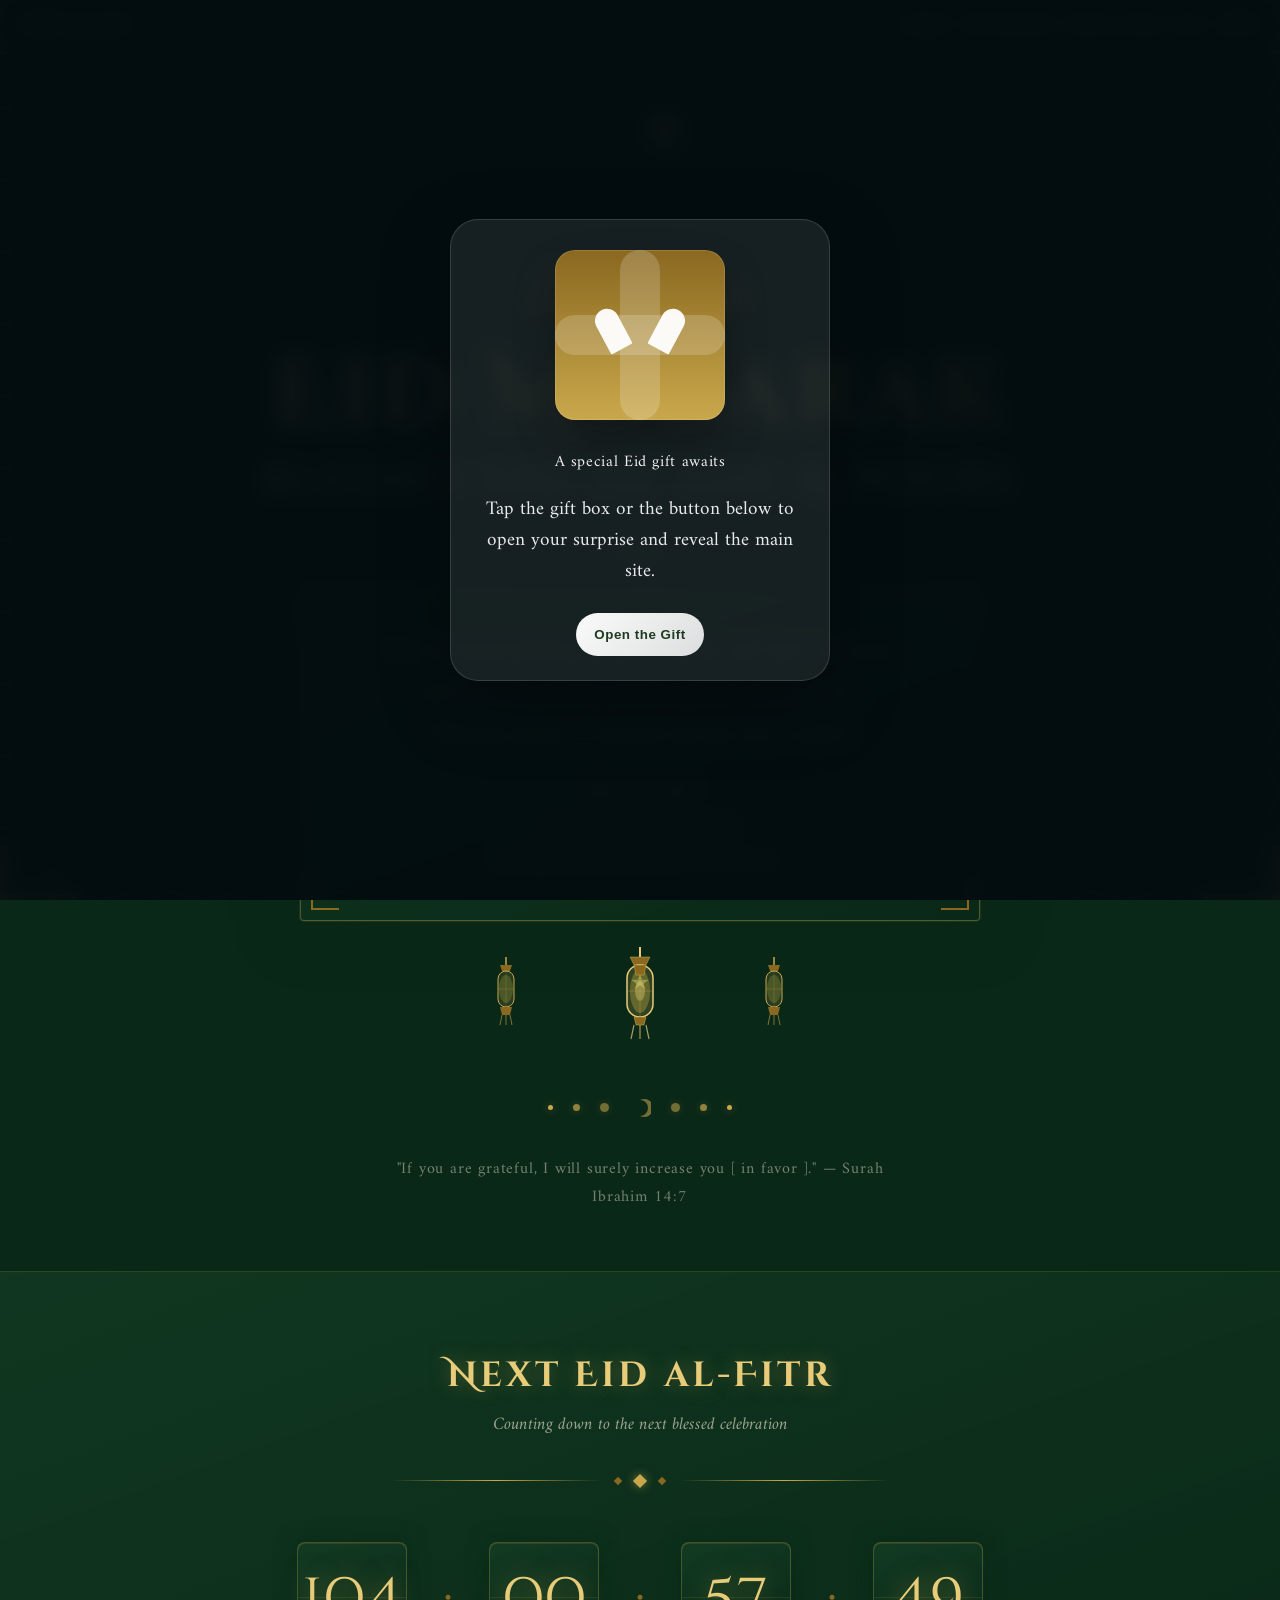
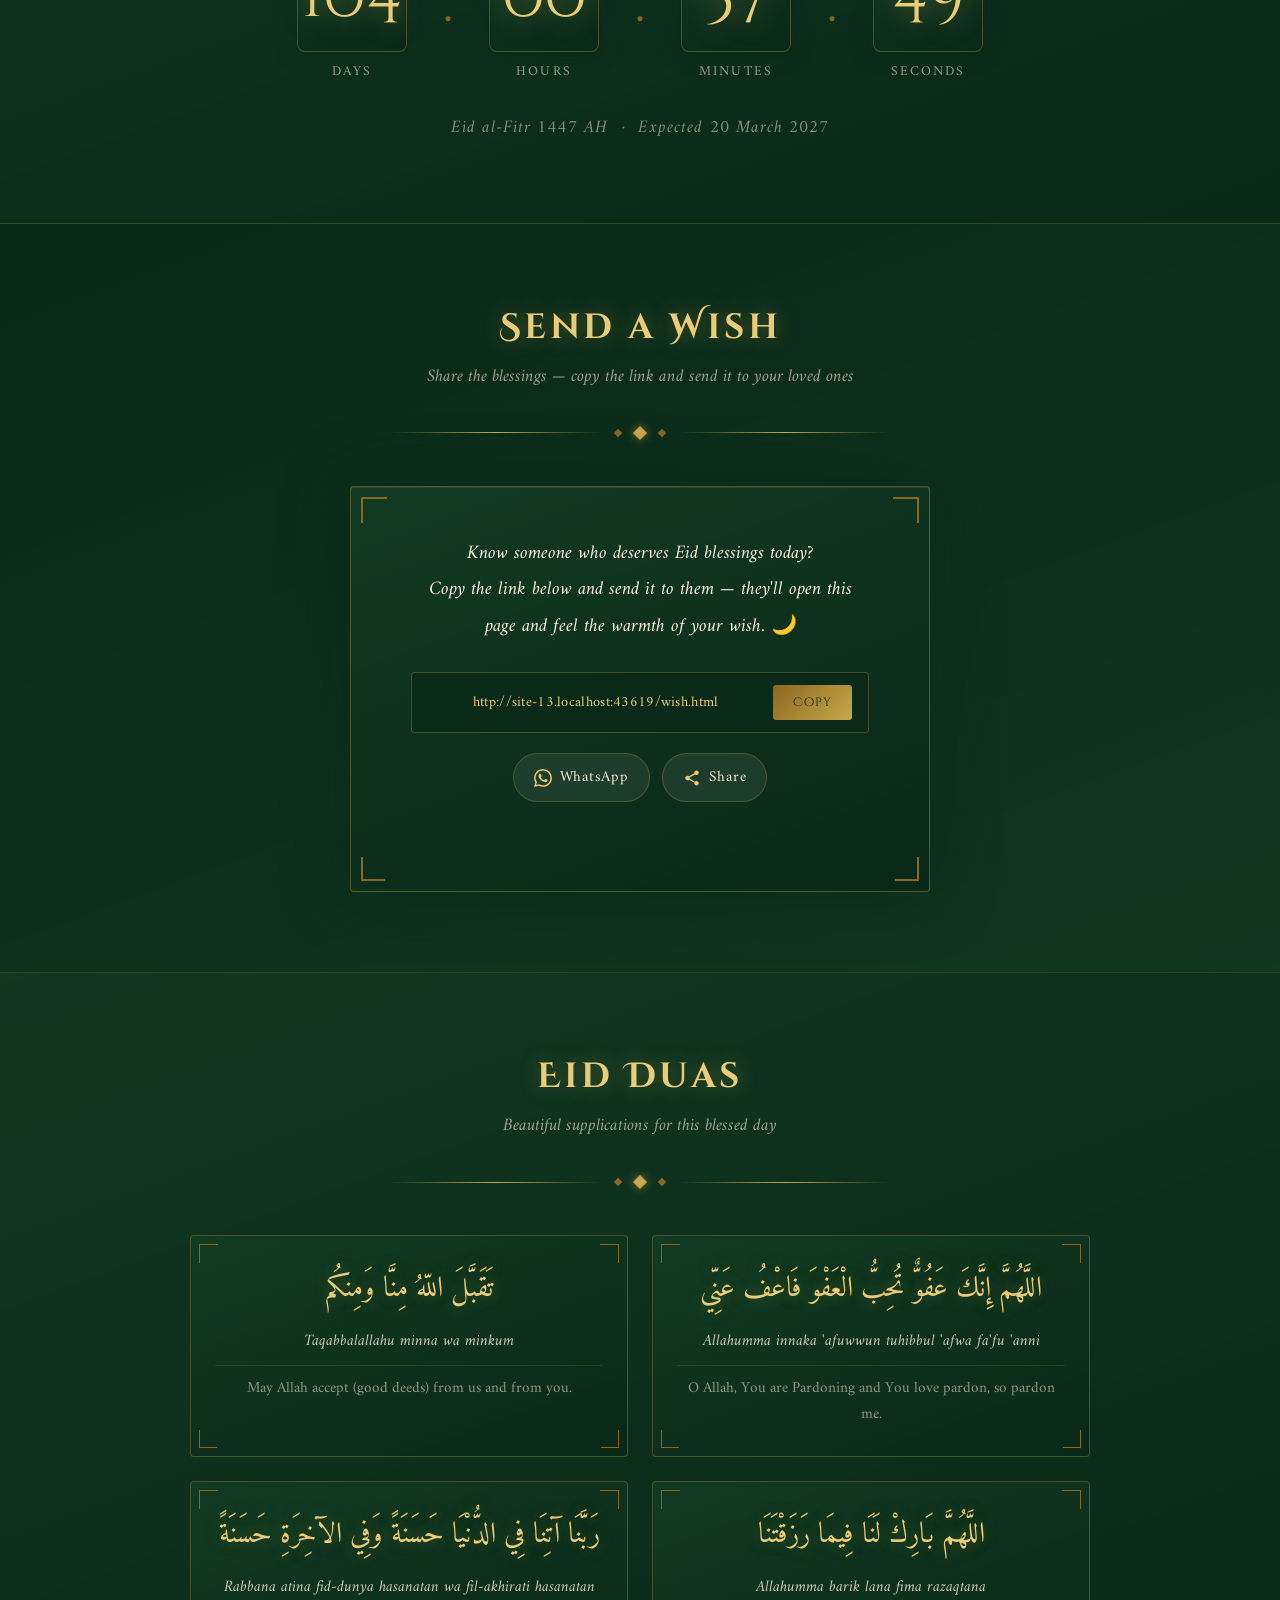
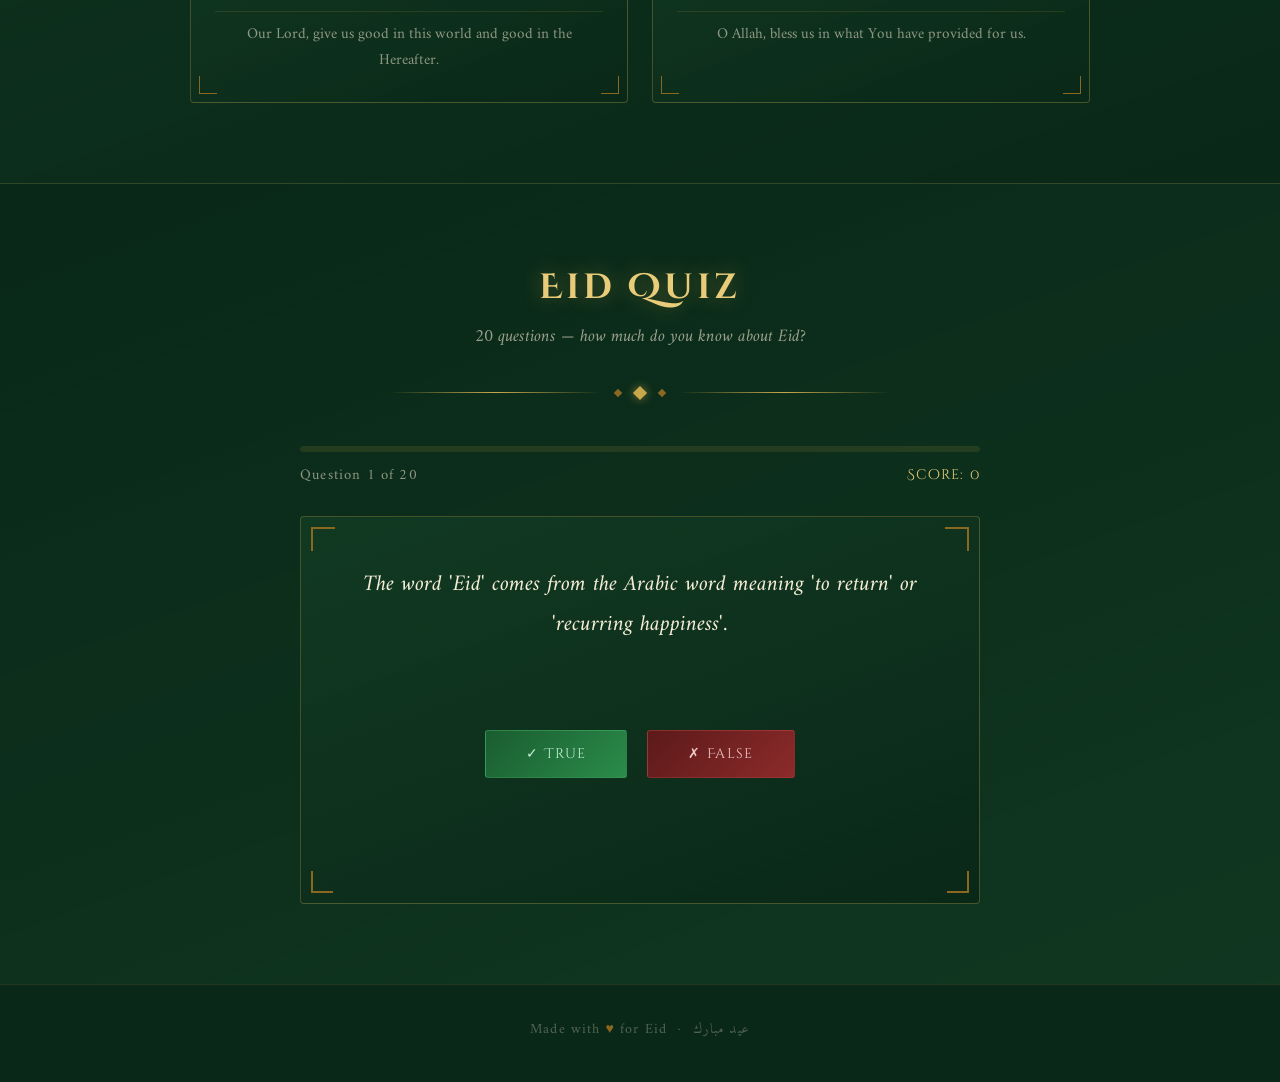
==== commit 85a517ad: "added Eid quiz" ====
--- a/wish.html
+++ b/wish.html
@@ -7,339 +7,76 @@
 <link href="https://fonts.googleapis.com/css2?family=Amiri:ital,wght@0,400;0,700;1,400&family=Cinzel+Decorative:wght@400;700&display=swap" rel="stylesheet">
 <style>
   * { margin: 0; padding: 0; box-sizing: border-box; }
-
   :root {
-    --gold: #C9A84C;
-    --gold-light: #E8CC7A;
-    --gold-dark: #8A6820;
-    --deep-green: #0A2818;
-    --green: #133D24;
-    --green-mid: #1E5C36;
-    --cream: #F5EDD6;
-    --cream-light: #FBF5E6;
-    --ivory: #FFF8E7;
-  }
-
-  html, body {
-    width: 100%; min-height: 100vh;
-    background: var(--deep-green);
-    font-family: 'Amiri', Georgia, serif;
-    overflow-x: hidden;
-  }
-
-  /* === STAR FIELD === */
+    --gold: #C9A84C; --gold-light: #E8CC7A; --gold-dark: #8A6820;
+    --deep-green: #0A2818; --green: #133D24; --green-mid: #1E5C36;
+    --cream: #F5EDD6; --cream-light: #FBF5E6; --ivory: #FFF8E7;
+  }
+  html, body { width: 100%; min-height: 100vh; background: var(--deep-green); font-family: 'Amiri', Georgia, serif; overflow-x: hidden; }
+  html { scroll-behavior: smooth; }
+
   .stars { position: fixed; inset: 0; pointer-events: none; z-index: 0; }
-  .star {
-    position: absolute;
-    background: var(--gold-light);
-    border-radius: 50%;
-    animation: twinkle var(--d, 3s) ease-in-out infinite var(--delay, 0s);
-  }
-  @keyframes twinkle {
-    0%, 100% { opacity: 0.15; transform: scale(1); }
-    50% { opacity: 0.9; transform: scale(1.4); }
-  }
-
-  /* === GEOMETRIC BORDER PATTERN === */
-  .geo-border {
-    position: fixed; inset: 0; pointer-events: none; z-index: 1;
-  }
+  .star { position: absolute; background: var(--gold-light); border-radius: 50%; animation: twinkle var(--d, 3s) ease-in-out infinite var(--delay, 0s); }
+  @keyframes twinkle { 0%, 100% { opacity: 0.15; transform: scale(1); } 50% { opacity: 0.9; transform: scale(1.4); } }
+
+  .geo-border { position: fixed; inset: 0; pointer-events: none; z-index: 1; }
   .geo-border svg { width: 100%; height: 100%; }
 
-  /* === MAIN LAYOUT === */
-  .page {
-    position: relative; z-index: 2;
-    min-height: 100vh;
-    display: flex; flex-direction: column;
-    align-items: center; justify-content: center;
-    padding: 100px 24px 60px;
-    gap: 0;
-  }
-
-  /* === SECTION BASE === */
-  .section {
-    position: relative; z-index: 2;
-    width: 100%;
-    display: flex; flex-direction: column;
-    align-items: center;
-    padding: 80px 24px 80px;
-  }
-
-  .section-title {
-    font-family: 'Cinzel Decorative', serif;
-    font-size: clamp(1.4rem, 3.5vw, 2.2rem);
-    color: var(--gold-light);
-    letter-spacing: 0.1em;
-    text-align: center;
-    margin-bottom: 10px;
-    text-shadow: 0 0 20px rgba(201,168,76,0.4);
-  }
-
-  .section-sub {
-    font-family: 'Amiri', serif;
-    font-size: clamp(0.95rem, 2vw, 1.1rem);
-    color: rgba(245,237,214,0.6);
-    text-align: center;
-    font-style: italic;
-    margin-bottom: 36px;
-  }
-
-  /* section divider */
-  .section-divider {
-    width: min(500px, 90vw);
-    display: flex; align-items: center; gap: 14px;
-    margin-bottom: 48px;
-  }
+  .page { position: relative; z-index: 2; min-height: 100vh; display: flex; flex-direction: column; align-items: center; justify-content: center; padding: 100px 24px 60px; gap: 0; }
+
+  .section { position: relative; z-index: 2; width: 100%; display: flex; flex-direction: column; align-items: center; padding: 80px 24px 80px; }
+  .section-title { font-family: 'Cinzel Decorative', serif; font-size: clamp(1.4rem, 3.5vw, 2.2rem); color: var(--gold-light); letter-spacing: 0.1em; text-align: center; margin-bottom: 10px; text-shadow: 0 0 20px rgba(201,168,76,0.4); }
+  .section-sub { font-family: 'Amiri', serif; font-size: clamp(0.95rem, 2vw, 1.1rem); color: rgba(245,237,214,0.6); text-align: center; font-style: italic; margin-bottom: 36px; }
+  .section-divider { width: min(500px, 90vw); display: flex; align-items: center; gap: 14px; margin-bottom: 48px; }
   .section-divider .ornament-line { flex: 1; height: 1px; background: linear-gradient(to right, transparent, var(--gold), transparent); }
   .section-divider .ornament-diamond { width: 10px; height: 10px; background: var(--gold); transform: rotate(45deg); flex-shrink: 0; box-shadow: 0 0 10px rgba(201,168,76,0.6); }
   .section-divider .ornament-small { width: 6px; height: 6px; background: var(--gold-dark); transform: rotate(45deg); flex-shrink: 0; }
 
-  .navbar {
-    position: fixed;
-    top: 0; left: 0; right: 0;
-    z-index: 6;
-    display: flex;
-    justify-content: space-between;
-    align-items: center;
-    gap: 16px;
-    padding: 14px 24px;
-    background: rgba(10, 40, 24, 0.88);
-    border-bottom: 1px solid rgba(201, 168, 76, 0.18);
-    backdrop-filter: blur(14px);
-  }
-
-  .nav-brand {
-    font-family: 'Cinzel Decorative', serif;
-    color: var(--gold-light);
-    letter-spacing: 0.16em;
-    font-size: 1rem;
-    text-decoration: none;
-  }
-
-  .nav-links {
-    display: flex;
-    flex-wrap: wrap;
-    gap: 14px;
-    justify-content: flex-end;
-  }
-
-  .nav-link {
-    color: rgba(245, 237, 214, 0.88);
-    text-decoration: none;
-    text-transform: uppercase;
-    letter-spacing: 0.12em;
-    font-size: 0.78rem;
-    transition: color 0.22s ease, transform 0.22s ease;
-  }
-
-  .nav-link:hover,
-  .nav-link:focus {
-    color: var(--gold-light);
-    transform: translateY(-1px);
-  }
-
-  .nav-link.primary {
-    background: rgba(255, 255, 255, 0.08);
-    padding: 10px 14px;
-    border-radius: 999px;
-    color: var(--cream);
-  }
-
-  html { scroll-behavior: smooth; }
-
-  @media (max-width: 640px) {
-    .navbar {
-      flex-wrap: wrap;
-      justify-content: center;
-      padding: 12px 18px;
-    }
-    .nav-links {
-      justify-content: center;
-      gap: 10px;
-      width: 100%;
-    }
-  }
-
-  .gift-overlay {
-    position: fixed;
-    inset: 0;
-    display: grid;
-    place-items: center;
-    padding: 24px;
-    background: rgba(4, 12, 16, 0.94);
-    backdrop-filter: blur(10px);
-    z-index: 12;
-    transition: opacity 0.45s ease, visibility 0.45s ease;
-  }
-
-  .gift-overlay.hidden {
-    opacity: 0;
-    visibility: hidden;
-    pointer-events: none;
-  }
-
-  .gift-card {
-    width: min(380px, 100%);
-    padding: 30px 20px 24px;
-    background: rgba(255, 255, 255, 0.08);
-    border: 1px solid rgba(255, 255, 255, 0.14);
-    border-radius: 28px;
-    box-shadow: 0 24px 68px rgba(0, 0, 0, 0.36);
-    text-align: center;
-    color: #fff;
-    position: relative;
-    overflow: hidden;
-  }
-
+  .navbar { position: fixed; top: 0; left: 0; right: 0; z-index: 6; display: flex; justify-content: space-between; align-items: center; gap: 16px; padding: 14px 24px; background: rgba(10,40,24,0.88); border-bottom: 1px solid rgba(201,168,76,0.18); backdrop-filter: blur(14px); }
+  .nav-brand { font-family: 'Cinzel Decorative', serif; color: var(--gold-light); letter-spacing: 0.16em; font-size: 1rem; text-decoration: none; }
+  .nav-links { display: flex; flex-wrap: wrap; gap: 14px; justify-content: flex-end; }
+  .nav-link { color: rgba(245,237,214,0.88); text-decoration: none; text-transform: uppercase; letter-spacing: 0.12em; font-size: 0.78rem; transition: color 0.22s ease, transform 0.22s ease; }
+  .nav-link:hover, .nav-link:focus { color: var(--gold-light); transform: translateY(-1px); }
+  @media (max-width: 640px) { .navbar { flex-wrap: wrap; justify-content: center; padding: 12px 18px; } .nav-links { justify-content: center; gap: 10px; width: 100%; } }
+
+  .gift-overlay { position: fixed; inset: 0; display: grid; place-items: center; padding: 24px; background: rgba(4,12,16,0.94); backdrop-filter: blur(10px); z-index: 12; transition: opacity 0.45s ease, visibility 0.45s ease; }
+  .gift-overlay.hidden { opacity: 0; visibility: hidden; pointer-events: none; }
+  .gift-card { width: min(380px, 100%); padding: 30px 20px 24px; background: rgba(255,255,255,0.08); border: 1px solid rgba(255,255,255,0.14); border-radius: 28px; box-shadow: 0 24px 68px rgba(0,0,0,0.36); text-align: center; color: #fff; position: relative; overflow: hidden; }
   .gift-detail { display: grid; gap: 18px; place-items: center; }
-
-  .gift-box {
-    position: relative;
-    width: 170px; height: 170px;
-    border-radius: 20px;
-    background: linear-gradient(180deg, #8A6820 0%, #C9A84C 100%);
-    box-shadow: inset 0 0 0 1px rgba(255,255,255,0.12), 0 22px 40px rgba(0, 0, 0, 0.3);
-    cursor: pointer;
-    animation: giftPulse 2.8s ease-in-out infinite;
-  }
-
-  .gift-box::before, .gift-box::after {
-    content: '';
-    position: absolute;
-    left: 50%; top: 50%;
-    width: 40px; height: 170px;
-    background: rgba(255, 255, 255, 0.18);
-    transform: translate(-50%, -50%);
-    border-radius: 20px;
-  }
-  .gift-box::after { width: 170px; height: 40px; top: 50%; left: 50%; transform: translate(-50%, -50%); }
-
+  .gift-box { position: relative; width: 170px; height: 170px; border-radius: 20px; background: linear-gradient(180deg, #8A6820 0%, #C9A84C 100%); box-shadow: inset 0 0 0 1px rgba(255,255,255,0.12), 0 22px 40px rgba(0,0,0,0.3); cursor: pointer; animation: giftPulse 2.8s ease-in-out infinite; }
+  .gift-box::before, .gift-box::after { content: ''; position: absolute; left: 50%; top: 50%; width: 40px; height: 170px; background: rgba(255,255,255,0.18); transform: translate(-50%, -50%); border-radius: 20px; }
+  .gift-box::after { width: 170px; height: 40px; }
   .gift-ribbon { position: absolute; inset: 0; display: grid; place-items: center; }
   .gift-bow { width: 60px; height: 60px; position: relative; }
-  .gift-bow::before, .gift-bow::after {
-    content: '';
-    position: absolute;
-    width: 24px; height: 44px;
-    background: rgba(255, 255, 255, 0.95);
-    border-radius: 16px 16px 2px 2px;
-    transform-origin: bottom center;
-  }
+  .gift-bow::before, .gift-bow::after { content: ''; position: absolute; width: 24px; height: 44px; background: rgba(255,255,255,0.95); border-radius: 16px 16px 2px 2px; transform-origin: bottom center; }
   .gift-bow::before { left: 0; transform: rotate(-28deg); }
-  .gift-bow::after  { right: 0; transform: rotate(28deg); }
-
+  .gift-bow::after { right: 0; transform: rotate(28deg); }
   .gift-label { margin-top: 10px; font-size: 1rem; color: #fff; opacity: 0.92; letter-spacing: 0.04em; }
   .gift-copy { font-size: clamp(1rem, 2.3vw, 1.2rem); line-height: 1.6; max-width: 320px; color: rgba(255,255,255,0.9); }
-
-  .gift-button {
-    margin-top: 8px;
-    padding: 14px 18px;
-    background: linear-gradient(135deg, rgba(255,255,255,0.98), rgba(255,255,255,0.85));
-    border: none; border-radius: 999px;
-    color: #1E3A21; font-weight: 700; letter-spacing: 0.04em;
-    cursor: pointer;
-    transition: transform 0.22s ease, box-shadow 0.22s ease;
-  }
-  .gift-button:hover, .gift-button:focus { transform: translateY(-1px); box-shadow: 0 14px 24px rgba(0,0,0,0.16); }
-
-  @keyframes giftPulse {
-    0%, 100% { transform: scale(1); }
-    50%       { transform: scale(1.04); }
-  }
-
-  /* === CRESCENT & STAR EMBLEM === */
+  .gift-button { margin-top: 8px; padding: 14px 18px; background: linear-gradient(135deg, rgba(255,255,255,0.98), rgba(255,255,255,0.85)); border: none; border-radius: 999px; color: #1E3A21; font-weight: 700; letter-spacing: 0.04em; cursor: pointer; transition: transform 0.22s ease, box-shadow 0.22s ease; }
+  .gift-button:hover { transform: translateY(-1px); box-shadow: 0 14px 24px rgba(0,0,0,0.16); }
+  @keyframes giftPulse { 0%, 100% { transform: scale(1); } 50% { transform: scale(1.04); } }
+
   .emblem { margin-bottom: 32px; animation: floatIn 1.6s cubic-bezier(.22,1,.36,1) both; }
   .emblem svg { filter: drop-shadow(0 0 18px rgba(201,168,76,0.55)); }
-  @keyframes floatIn {
-    from { opacity: 0; transform: translateY(-32px) scale(0.85); }
-    to   { opacity: 1; transform: translateY(0) scale(1); }
-  }
-
-  .arabic {
-    font-family: 'Amiri', serif;
-    font-size: clamp(2rem, 5vw, 3.8rem);
-    color: var(--gold-light);
-    text-align: center;
-    letter-spacing: 0.04em;
-    line-height: 1.4;
-    animation: fadeRise 1.4s ease both 0.3s;
-    text-shadow: 0 0 30px rgba(201,168,76,0.45);
-    margin-bottom: 10px;
-  }
-
-  .main-title {
-    font-family: 'Cinzel Decorative', 'Times New Roman', serif;
-    font-size: clamp(2.8rem, 7vw, 6rem);
-    font-weight: 700;
-    text-align: center;
-    line-height: 1.1;
-    letter-spacing: 0.06em;
-    background: linear-gradient(135deg, #E8CC7A 0%, #C9A84C 40%, #FFF0A0 60%, #C9A84C 80%, #8A6820 100%);
-    -webkit-background-clip: text;
-    -webkit-text-fill-color: transparent;
-    background-clip: text;
-    animation: fadeRise 1.4s ease both 0.5s;
-    filter: drop-shadow(0 2px 16px rgba(201,168,76,0.3));
-    margin-bottom: 6px;
-  }
-
-  .subtitle {
-    font-family: 'Cinzel Decorative', serif;
-    font-size: clamp(1.4rem, 3.5vw, 2.6rem);
-    font-weight: 400;
-    text-align: center;
-    color: var(--cream);
-    letter-spacing: 0.12em;
-    animation: fadeRise 1.4s ease both 0.65s;
-    margin-bottom: 28px;
-    text-shadow: 0 0 20px rgba(245,237,214,0.3);
-  }
-
-  .ornament {
-    display: flex; align-items: center; gap: 14px;
-    margin: 12px 0 28px;
-    animation: fadeRise 1.4s ease both 0.8s;
-    width: min(500px, 90vw);
-  }
+  @keyframes floatIn { from { opacity: 0; transform: translateY(-32px) scale(0.85); } to { opacity: 1; transform: translateY(0) scale(1); } }
+
+  .arabic { font-family: 'Amiri', serif; font-size: clamp(2rem, 5vw, 3.8rem); color: var(--gold-light); text-align: center; letter-spacing: 0.04em; line-height: 1.4; animation: fadeRise 1.4s ease both 0.3s; text-shadow: 0 0 30px rgba(201,168,76,0.45); margin-bottom: 10px; }
+  .main-title { font-family: 'Cinzel Decorative', serif; font-size: clamp(2.8rem, 7vw, 6rem); font-weight: 700; text-align: center; line-height: 1.1; letter-spacing: 0.06em; background: linear-gradient(135deg, #E8CC7A 0%, #C9A84C 40%, #FFF0A0 60%, #C9A84C 80%, #8A6820 100%); -webkit-background-clip: text; -webkit-text-fill-color: transparent; background-clip: text; animation: fadeRise 1.4s ease both 0.5s, goldPulse 4s ease-in-out infinite 2s; filter: drop-shadow(0 2px 16px rgba(201,168,76,0.3)); margin-bottom: 6px; }
+  .subtitle { font-family: 'Cinzel Decorative', serif; font-size: clamp(1.4rem, 3.5vw, 2.6rem); font-weight: 400; text-align: center; color: var(--cream); letter-spacing: 0.12em; animation: fadeRise 1.4s ease both 0.65s; margin-bottom: 28px; text-shadow: 0 0 20px rgba(245,237,214,0.3); }
+  .ornament { display: flex; align-items: center; gap: 14px; margin: 12px 0 28px; animation: fadeRise 1.4s ease both 0.8s; width: min(500px, 90vw); }
   .ornament-line { flex: 1; height: 1px; background: linear-gradient(to right, transparent, var(--gold), transparent); }
   .ornament-diamond { width: 10px; height: 10px; background: var(--gold); transform: rotate(45deg); flex-shrink: 0; box-shadow: 0 0 10px rgba(201,168,76,0.6); }
   .ornament-small { width: 6px; height: 6px; background: var(--gold-dark); transform: rotate(45deg); flex-shrink: 0; }
 
-  .card {
-    background: linear-gradient(160deg, rgba(19,61,36,0.85) 0%, rgba(10,40,24,0.95) 100%);
-    border: 1px solid rgba(201,168,76,0.35);
-    border-radius: 4px;
-    padding: clamp(24px, 5vw, 44px) clamp(28px, 6vw, 60px);
-    max-width: 680px; width: 100%;
-    text-align: center;
-    position: relative;
-    animation: fadeRise 1.4s ease both 1s;
-    box-shadow: 0 0 0 1px rgba(201,168,76,0.1), 0 0 60px rgba(10,40,24,0.8), inset 0 1px 0 rgba(201,168,76,0.15);
-  }
-
-  .card::before, .card::after, .card .corner-br, .card .corner-bl {
-    content: ''; position: absolute;
-    width: 28px; height: 28px;
-    border-color: var(--gold-dark); border-style: solid;
-  }
+  .card { background: linear-gradient(160deg, rgba(19,61,36,0.85) 0%, rgba(10,40,24,0.95) 100%); border: 1px solid rgba(201,168,76,0.35); border-radius: 4px; padding: clamp(24px, 5vw, 44px) clamp(28px, 6vw, 60px); max-width: 680px; width: 100%; text-align: center; position: relative; animation: fadeRise 1.4s ease both 1s; box-shadow: 0 0 0 1px rgba(201,168,76,0.1), 0 0 60px rgba(10,40,24,0.8), inset 0 1px 0 rgba(201,168,76,0.15); }
+  .card::before, .card::after, .card .corner-br, .card .corner-bl { content: ''; position: absolute; width: 28px; height: 28px; border-color: var(--gold-dark); border-style: solid; }
   .card::before { top: 10px; left: 10px; border-width: 2px 0 0 2px; }
-  .card::after  { top: 10px; right: 10px; border-width: 2px 2px 0 0; }
+  .card::after { top: 10px; right: 10px; border-width: 2px 2px 0 0; }
   .card .corner-br { bottom: 10px; right: 10px; border-width: 0 2px 2px 0; }
   .card .corner-bl { bottom: 10px; left: 10px; border-width: 0 0 2px 2px; }
-
-  .message {
-    font-family: 'Amiri', serif;
-    font-size: clamp(1.05rem, 2.2vw, 1.3rem);
-    color: var(--cream); line-height: 2;
-    font-style: italic;
-    text-shadow: 0 1px 8px rgba(0,0,0,0.4);
-  }
-
-  .dua-text {
-    margin-top: 20px;
-    font-family: 'Amiri', serif;
-    font-size: clamp(0.9rem, 2vw, 1.1rem);
-    color: var(--gold-light); line-height: 1.9; opacity: 0.88;
-  }
+  .message { font-family: 'Amiri', serif; font-size: clamp(1.05rem, 2.2vw, 1.3rem); color: var(--cream); line-height: 2; font-style: italic; text-shadow: 0 1px 8px rgba(0,0,0,0.4); }
+  .dua-text { margin-top: 20px; font-family: 'Amiri', serif; font-size: clamp(0.9rem, 2vw, 1.1rem); color: var(--gold-light); line-height: 1.9; opacity: 0.88; }
 
   .lanterns { display: flex; gap: clamp(40px, 8vw, 90px); margin: 36px 0 0; animation: fadeRise 1.4s ease both 1.2s; }
   .lantern { animation: sway 4s ease-in-out infinite; transform-origin: top center; }
@@ -349,280 +86,259 @@
 
   .moon-row { display: flex; gap: 20px; align-items: center; margin-top: 40px; animation: fadeRise 1.4s ease both 1.4s; opacity: 0.55; }
   .moon-dot { border-radius: 50%; background: var(--gold); box-shadow: 0 0 8px rgba(201,168,76,0.4); }
-
-  .verse {
-    margin-top: 36px;
-    font-family: 'Amiri', serif;
-    font-size: clamp(0.85rem, 1.8vw, 1rem);
-    color: rgba(245,237,214,0.45);
-    text-align: center; letter-spacing: 0.05em;
-    animation: fadeRise 1.4s ease both 1.6s;
-    max-width: 500px;
-  }
+  .verse { margin-top: 36px; font-family: 'Amiri', serif; font-size: clamp(0.85rem, 1.8vw, 1rem); color: rgba(245,237,214,0.45); text-align: center; letter-spacing: 0.05em; animation: fadeRise 1.4s ease both 1.6s; max-width: 500px; }
 
   @keyframes fadeRise { from { opacity: 0; transform: translateY(18px); } to { opacity: 1; transform: translateY(0); } }
   @keyframes goldPulse { 0%, 100% { filter: drop-shadow(0 2px 16px rgba(201,168,76,0.3)); } 50% { filter: drop-shadow(0 2px 28px rgba(201,168,76,0.65)); } }
-  .main-title { animation: fadeRise 1.4s ease both 0.5s, goldPulse 4s ease-in-out infinite 2s; }
-
-  /* ===================== */
-  /* === COUNTDOWN ======= */
-  /* ===================== */
-  #countdown {
-    background: linear-gradient(160deg, rgba(19,61,36,0.7) 0%, rgba(10,40,24,0.9) 100%);
+
+  /* COUNTDOWN */
+  #countdown { background: linear-gradient(160deg, rgba(19,61,36,0.7) 0%, rgba(10,40,24,0.9) 100%); border-top: 1px solid rgba(201,168,76,0.18); border-bottom: 1px solid rgba(201,168,76,0.18); }
+  .countdown-grid { display: flex; gap: clamp(16px, 4vw, 36px); flex-wrap: wrap; justify-content: center; margin-top: 8px; }
+  .countdown-unit { display: flex; flex-direction: column; align-items: center; gap: 8px; min-width: 80px; }
+  .countdown-number { font-family: 'Cinzel Decorative', serif; font-size: clamp(2.4rem, 6vw, 4rem); color: var(--gold-light); line-height: 1; text-shadow: 0 0 24px rgba(201,168,76,0.5); background: linear-gradient(160deg, rgba(19,61,36,0.9), rgba(10,40,24,0.95)); border: 1px solid rgba(201,168,76,0.3); border-radius: 8px; width: clamp(80px, 16vw, 110px); height: clamp(80px, 16vw, 110px); display: flex; align-items: center; justify-content: center; box-shadow: 0 0 20px rgba(10,40,24,0.6), inset 0 1px 0 rgba(201,168,76,0.15); position: relative; }
+  .countdown-number::after { content: ''; position: absolute; left: 0; right: 0; top: 50%; height: 1px; background: rgba(201,168,76,0.12); }
+  .countdown-label { font-family: 'Amiri', serif; font-size: 0.85rem; color: rgba(245,237,214,0.6); letter-spacing: 0.15em; text-transform: uppercase; }
+  .countdown-colon { font-family: 'Cinzel Decorative', serif; font-size: clamp(2rem, 5vw, 3.5rem); color: var(--gold-dark); margin-top: -18px; align-self: center; }
+  .next-eid-label { margin-top: 28px; font-family: 'Amiri', serif; font-size: clamp(0.9rem, 2vw, 1.1rem); color: rgba(245,237,214,0.5); font-style: italic; text-align: center; letter-spacing: 0.06em; }
+
+  /* SEND A WISH */
+  #send-wish { background: linear-gradient(160deg, rgba(10,40,24,0.95) 0%, rgba(19,61,36,0.7) 100%); }
+  .wish-card { background: linear-gradient(160deg, rgba(19,61,36,0.85) 0%, rgba(10,40,24,0.95) 100%); border: 1px solid rgba(201,168,76,0.35); border-radius: 4px; padding: clamp(28px, 5vw, 48px) clamp(28px, 6vw, 60px); max-width: 580px; width: 100%; text-align: center; position: relative; box-shadow: 0 0 60px rgba(10,40,24,0.8), inset 0 1px 0 rgba(201,168,76,0.15); }
+  .wish-card::before, .wish-card::after, .wish-card .corner-br, .wish-card .corner-bl { content: ''; position: absolute; width: 24px; height: 24px; border-color: var(--gold-dark); border-style: solid; }
+  .wish-card::before { top: 10px; left: 10px; border-width: 2px 0 0 2px; }
+  .wish-card::after { top: 10px; right: 10px; border-width: 2px 2px 0 0; }
+  .wish-card .corner-br { bottom: 10px; right: 10px; border-width: 0 2px 2px 0; }
+  .wish-card .corner-bl { bottom: 10px; left: 10px; border-width: 0 0 2px 2px; }
+  .wish-desc { font-family: 'Amiri', serif; font-size: clamp(1rem, 2.2vw, 1.2rem); color: var(--cream); line-height: 1.9; font-style: italic; margin-bottom: 28px; }
+  .link-box { display: flex; gap: 10px; align-items: center; background: rgba(10,40,24,0.8); border: 1px solid rgba(201,168,76,0.3); border-radius: 4px; padding: 12px 16px; margin-bottom: 20px; overflow: hidden; }
+  .link-text { flex: 1; font-family: 'Amiri', serif; font-size: 0.9rem; color: var(--gold-light); white-space: nowrap; overflow: hidden; text-overflow: ellipsis; letter-spacing: 0.02em; }
+  .copy-btn { padding: 10px 20px; background: linear-gradient(135deg, var(--gold-dark), var(--gold)); border: none; border-radius: 3px; color: var(--deep-green); font-family: 'Cinzel Decorative', serif; font-size: 0.72rem; letter-spacing: 0.08em; cursor: pointer; white-space: nowrap; transition: transform 0.2s, box-shadow 0.2s; flex-shrink: 0; }
+  .copy-btn:hover { transform: translateY(-1px); box-shadow: 0 6px 18px rgba(201,168,76,0.3); }
+  .share-row { display: flex; gap: 12px; justify-content: center; flex-wrap: wrap; margin-top: 8px; }
+  .share-btn { display: flex; align-items: center; gap: 8px; padding: 10px 20px; background: rgba(255,255,255,0.07); border: 1px solid rgba(201,168,76,0.25); border-radius: 999px; color: var(--cream); font-family: 'Amiri', serif; font-size: 0.95rem; letter-spacing: 0.06em; cursor: pointer; transition: background 0.2s, border-color 0.2s, transform 0.2s; text-decoration: none; }
+  .share-btn:hover { background: rgba(201,168,76,0.12); border-color: var(--gold); transform: translateY(-1px); }
+  .share-btn svg { width: 18px; height: 18px; fill: var(--gold-light); flex-shrink: 0; }
+  .copy-toast { margin-top: 14px; font-family: 'Amiri', serif; font-size: 0.95rem; color: var(--gold-light); font-style: italic; opacity: 0; transition: opacity 0.4s; min-height: 1.4em; }
+  .copy-toast.show { opacity: 1; }
+
+  /* DUA */
+  #dua { background: linear-gradient(160deg, rgba(19,61,36,0.7) 0%, rgba(10,40,24,0.9) 100%); border-top: 1px solid rgba(201,168,76,0.18); }
+  .dua-grid { display: grid; grid-template-columns: repeat(auto-fit, minmax(min(100%, 300px), 1fr)); gap: 24px; max-width: 900px; width: 100%; }
+  .dua-card { background: linear-gradient(160deg, rgba(19,61,36,0.85) 0%, rgba(10,40,24,0.95) 100%); border: 1px solid rgba(201,168,76,0.3); border-radius: 4px; padding: 28px 24px; text-align: center; position: relative; transition: border-color 0.3s, box-shadow 0.3s; }
+  .dua-card:hover { border-color: rgba(201,168,76,0.6); box-shadow: 0 0 30px rgba(201,168,76,0.1); }
+  .dua-card::before, .dua-card::after, .dua-card .corner-br, .dua-card .corner-bl { content: ''; position: absolute; width: 18px; height: 18px; border-color: var(--gold-dark); border-style: solid; }
+  .dua-card::before { top: 8px; left: 8px; border-width: 1.5px 0 0 1.5px; }
+  .dua-card::after { top: 8px; right: 8px; border-width: 1.5px 1.5px 0 0; }
+  .dua-card .corner-br { bottom: 8px; right: 8px; border-width: 0 1.5px 1.5px 0; }
+  .dua-card .corner-bl { bottom: 8px; left: 8px; border-width: 0 0 1.5px 1.5px; }
+  .dua-arabic { font-family: 'Amiri', serif; font-size: clamp(1.3rem, 3vw, 1.8rem); color: var(--gold-light); line-height: 1.8; margin-bottom: 12px; text-shadow: 0 0 16px rgba(201,168,76,0.35); direction: rtl; }
+  .dua-transliteration { font-family: 'Amiri', serif; font-size: clamp(0.85rem, 1.8vw, 1rem); color: var(--cream); opacity: 0.8; font-style: italic; line-height: 1.7; margin-bottom: 10px; }
+  .dua-translation { font-family: 'Amiri', serif; font-size: clamp(0.8rem, 1.6vw, 0.95rem); color: rgba(245,237,214,0.55); line-height: 1.7; border-top: 1px solid rgba(201,168,76,0.15); padding-top: 10px; margin-top: 6px; }
+
+  /* ======================== */
+  /* === QUIZ SECTION ======= */
+  /* ======================== */
+  #quiz {
+    background: linear-gradient(160deg, rgba(10,40,24,0.95) 0%, rgba(19,61,36,0.7) 100%);
     border-top: 1px solid rgba(201,168,76,0.18);
-    border-bottom: 1px solid rgba(201,168,76,0.18);
-  }
-
-  .countdown-grid {
-    display: flex;
-    gap: clamp(16px, 4vw, 36px);
-    flex-wrap: wrap;
-    justify-content: center;
-    margin-top: 8px;
-  }
-
-  .countdown-unit {
-    display: flex; flex-direction: column; align-items: center; gap: 8px;
-    min-width: 80px;
-  }
-
-  .countdown-number {
+  }
+
+  .quiz-wrapper {
+    max-width: 680px; width: 100%;
+  }
+
+  .quiz-progress-bar-outer {
+    width: 100%;
+    height: 6px;
+    background: rgba(201,168,76,0.12);
+    border-radius: 999px;
+    margin-bottom: 10px;
+    overflow: hidden;
+  }
+  .quiz-progress-bar-inner {
+    height: 100%;
+    background: linear-gradient(to right, var(--gold-dark), var(--gold-light));
+    border-radius: 999px;
+    transition: width 0.5s ease;
+    width: 0%;
+  }
+
+  .quiz-meta {
+    display: flex; justify-content: space-between; align-items: center;
+    margin-bottom: 28px;
+    font-family: 'Amiri', serif;
+    font-size: 0.92rem;
+    color: rgba(245,237,214,0.55);
+    letter-spacing: 0.08em;
+  }
+
+  .quiz-score-display {
     font-family: 'Cinzel Decorative', serif;
-    font-size: clamp(2.4rem, 6vw, 4rem);
+    font-size: 0.85rem;
     color: var(--gold-light);
-    line-height: 1;
-    text-shadow: 0 0 24px rgba(201,168,76,0.5);
-    background: linear-gradient(160deg, rgba(19,61,36,0.9), rgba(10,40,24,0.95));
+  }
+
+  .quiz-card {
+    background: linear-gradient(160deg, rgba(19,61,36,0.85) 0%, rgba(10,40,24,0.95) 100%);
     border: 1px solid rgba(201,168,76,0.3);
-    border-radius: 8px;
-    width: clamp(80px, 16vw, 110px);
-    height: clamp(80px, 16vw, 110px);
-    display: flex; align-items: center; justify-content: center;
-    box-shadow: 0 0 20px rgba(10,40,24,0.6), inset 0 1px 0 rgba(201,168,76,0.15);
-    position: relative;
-  }
-
-  .countdown-number::after {
-    content: '';
-    position: absolute;
-    left: 0; right: 0; top: 50%;
-    height: 1px;
-    background: rgba(201,168,76,0.12);
-  }
-
-  .countdown-label {
-    font-family: 'Amiri', serif;
-    font-size: 0.85rem;
-    color: rgba(245,237,214,0.6);
-    letter-spacing: 0.15em;
-    text-transform: uppercase;
-  }
-
-  .countdown-colon {
-    font-family: 'Cinzel Decorative', serif;
-    font-size: clamp(2rem, 5vw, 3.5rem);
-    color: var(--gold-dark);
-    margin-top: -18px;
-    align-self: center;
-  }
-
-  .next-eid-label {
-    margin-top: 28px;
-    font-family: 'Amiri', serif;
-    font-size: clamp(0.9rem, 2vw, 1.1rem);
-    color: rgba(245,237,214,0.5);
-    font-style: italic;
-    text-align: center;
-    letter-spacing: 0.06em;
-  }
-
-  /* ======================== */
-  /* === SEND A WISH ======== */
-  /* ======================== */
-  #send-wish {
-    background: linear-gradient(160deg, rgba(10,40,24,0.95) 0%, rgba(19,61,36,0.7) 100%);
-  }
-
-  .wish-card {
-    background: linear-gradient(160deg, rgba(19,61,36,0.85) 0%, rgba(10,40,24,0.95) 100%);
-    border: 1px solid rgba(201,168,76,0.35);
     border-radius: 4px;
-    padding: clamp(28px, 5vw, 48px) clamp(28px, 6vw, 60px);
-    max-width: 580px; width: 100%;
+    padding: clamp(28px, 5vw, 48px) clamp(24px, 5vw, 44px);
     text-align: center;
     position: relative;
-    box-shadow: 0 0 60px rgba(10,40,24,0.8), inset 0 1px 0 rgba(201,168,76,0.15);
-  }
-
-  .wish-card::before, .wish-card::after,
-  .wish-card .corner-br, .wish-card .corner-bl {
-    content: ''; position: absolute;
-    width: 24px; height: 24px;
-    border-color: var(--gold-dark); border-style: solid;
-  }
-  .wish-card::before { top: 10px; left: 10px; border-width: 2px 0 0 2px; }
-  .wish-card::after  { top: 10px; right: 10px; border-width: 2px 2px 0 0; }
-  .wish-card .corner-br { bottom: 10px; right: 10px; border-width: 0 2px 2px 0; }
-  .wish-card .corner-bl { bottom: 10px; left: 10px; border-width: 0 0 2px 2px; }
-
-  .wish-desc {
+    transition: border-color 0.4s, box-shadow 0.4s;
+    min-height: 260px;
+    display: flex; flex-direction: column; align-items: center; justify-content: center; gap: 28px;
+  }
+  .quiz-card::before, .quiz-card::after, .quiz-card .corner-br, .quiz-card .corner-bl { content: ''; position: absolute; width: 22px; height: 22px; border-color: var(--gold-dark); border-style: solid; }
+  .quiz-card::before { top: 10px; left: 10px; border-width: 2px 0 0 2px; }
+  .quiz-card::after { top: 10px; right: 10px; border-width: 2px 2px 0 0; }
+  .quiz-card .corner-br { bottom: 10px; right: 10px; border-width: 0 2px 2px 0; }
+  .quiz-card .corner-bl { bottom: 10px; left: 10px; border-width: 0 0 2px 2px; }
+
+  .quiz-card.correct {
+    border-color: rgba(80,200,120,0.7);
+    box-shadow: 0 0 40px rgba(80,200,120,0.15), inset 0 0 30px rgba(80,200,120,0.05);
+    animation: correctPulse 0.6s ease;
+  }
+  .quiz-card.wrong {
+    border-color: rgba(220,80,80,0.7);
+    box-shadow: 0 0 40px rgba(220,80,80,0.15), inset 0 0 30px rgba(220,80,80,0.05);
+    animation: wrongPulse 0.6s ease;
+  }
+
+  @keyframes correctPulse {
+    0% { transform: scale(1); }
+    30% { transform: scale(1.02); }
+    100% { transform: scale(1); }
+  }
+  @keyframes wrongPulse {
+    0% { transform: translateX(0); }
+    20% { transform: translateX(-6px); }
+    40% { transform: translateX(6px); }
+    60% { transform: translateX(-4px); }
+    80% { transform: translateX(4px); }
+    100% { transform: translateX(0); }
+  }
+
+  .quiz-question {
     font-family: 'Amiri', serif;
-    font-size: clamp(1rem, 2.2vw, 1.2rem);
-    color: var(--cream); line-height: 1.9;
-    font-style: italic; margin-bottom: 28px;
-  }
-
-  .link-box {
-    display: flex; gap: 10px; align-items: center;
-    background: rgba(10,40,24,0.8);
-    border: 1px solid rgba(201,168,76,0.3);
-    border-radius: 4px;
-    padding: 12px 16px;
-    margin-bottom: 20px;
-    overflow: hidden;
-  }
-
-  .link-text {
-    flex: 1;
+    font-size: clamp(1.1rem, 2.5vw, 1.4rem);
+    color: var(--cream);
+    line-height: 1.8;
+    font-style: italic;
+  }
+
+  .quiz-feedback {
     font-family: 'Amiri', serif;
-    font-size: 0.9rem;
-    color: var(--gold-light);
-    white-space: nowrap; overflow: hidden; text-overflow: ellipsis;
-    letter-spacing: 0.02em;
-  }
-
-  .copy-btn {
-    padding: 10px 20px;
+    font-size: clamp(0.9rem, 2vw, 1.05rem);
+    line-height: 1.7;
+    min-height: 1.7em;
+    font-style: italic;
+    transition: opacity 0.3s;
+    opacity: 0;
+  }
+  .quiz-feedback.show { opacity: 1; }
+  .quiz-feedback.correct-msg { color: rgba(100,220,140,0.9); }
+  .quiz-feedback.wrong-msg { color: rgba(220,100,100,0.9); }
+
+  .quiz-buttons {
+    display: flex; gap: 20px; justify-content: center; flex-wrap: wrap;
+  }
+
+  .quiz-btn {
+    padding: 14px 40px;
+    font-family: 'Cinzel Decorative', serif;
+    font-size: 0.85rem;
+    letter-spacing: 0.1em;
+    border: none; border-radius: 3px;
+    cursor: pointer;
+    transition: transform 0.2s, box-shadow 0.2s, opacity 0.2s;
+    position: relative; overflow: hidden;
+  }
+  .quiz-btn:hover:not(:disabled) { transform: translateY(-2px); box-shadow: 0 8px 20px rgba(0,0,0,0.3); }
+  .quiz-btn:disabled { opacity: 0.5; cursor: not-allowed; }
+
+  .btn-true {
+    background: linear-gradient(135deg, #1a5c30, #2a8c4a);
+    color: #c8f0d8;
+    border: 1px solid rgba(80,200,120,0.3);
+  }
+  .btn-false {
+    background: linear-gradient(135deg, #5c1a1a, #8c2a2a);
+    color: #f0c8c8;
+    border: 1px solid rgba(220,80,80,0.3);
+  }
+
+  .quiz-next-btn {
+    margin-top: 8px;
+    padding: 12px 32px;
     background: linear-gradient(135deg, var(--gold-dark), var(--gold));
     border: none; border-radius: 3px;
     color: var(--deep-green);
     font-family: 'Cinzel Decorative', serif;
-    font-size: 0.72rem;
-    letter-spacing: 0.08em;
+    font-size: 0.8rem;
+    letter-spacing: 0.1em;
     cursor: pointer;
-    white-space: nowrap;
     transition: transform 0.2s, box-shadow 0.2s;
-    flex-shrink: 0;
-  }
-  .copy-btn:hover { transform: translateY(-1px); box-shadow: 0 6px 18px rgba(201,168,76,0.3); }
-
-  .share-row {
-    display: flex; gap: 12px; justify-content: center; flex-wrap: wrap;
-    margin-top: 8px;
-  }
-
-  .share-btn {
-    display: flex; align-items: center; gap: 8px;
-    padding: 10px 20px;
-    background: rgba(255,255,255,0.07);
-    border: 1px solid rgba(201,168,76,0.25);
-    border-radius: 999px;
-    color: var(--cream);
-    font-family: 'Amiri', serif;
-    font-size: 0.95rem;
-    letter-spacing: 0.06em;
-    cursor: pointer;
-    transition: background 0.2s, border-color 0.2s, transform 0.2s;
-    text-decoration: none;
-  }
-  .share-btn:hover { background: rgba(201,168,76,0.12); border-color: var(--gold); transform: translateY(-1px); }
-  .share-btn svg { width: 18px; height: 18px; fill: var(--gold-light); flex-shrink: 0; }
-
-  .copy-toast {
-    margin-top: 14px;
-    font-family: 'Amiri', serif;
-    font-size: 0.95rem;
-    color: var(--gold-light);
-    font-style: italic;
     opacity: 0;
-    transition: opacity 0.4s;
-    min-height: 1.4em;
-  }
-  .copy-toast.show { opacity: 1; }
-
-  /* ======================== */
-  /* === DUA SECTION ======= */
-  /* ======================== */
-  #dua {
-    background: linear-gradient(160deg, rgba(19,61,36,0.7) 0%, rgba(10,40,24,0.9) 100%);
-    border-top: 1px solid rgba(201,168,76,0.18);
-  }
-
-  .dua-grid {
-    display: grid;
-    grid-template-columns: repeat(auto-fit, minmax(min(100%, 300px), 1fr));
-    gap: 24px;
-    max-width: 900px; width: 100%;
-  }
-
-  .dua-card {
+    pointer-events: none;
+    transition: opacity 0.3s, transform 0.2s;
+  }
+  .quiz-next-btn.show { opacity: 1; pointer-events: all; }
+  .quiz-next-btn:hover { transform: translateY(-1px); box-shadow: 0 6px 18px rgba(201,168,76,0.3); }
+
+  .quiz-result {
     background: linear-gradient(160deg, rgba(19,61,36,0.85) 0%, rgba(10,40,24,0.95) 100%);
-    border: 1px solid rgba(201,168,76,0.3);
+    border: 1px solid rgba(201,168,76,0.35);
     border-radius: 4px;
-    padding: 28px 24px;
+    padding: 48px 36px;
     text-align: center;
     position: relative;
-    transition: border-color 0.3s, box-shadow 0.3s;
-  }
-  .dua-card:hover { border-color: rgba(201,168,76,0.6); box-shadow: 0 0 30px rgba(201,168,76,0.1); }
-
-  .dua-card::before, .dua-card::after,
-  .dua-card .corner-br, .dua-card .corner-bl {
-    content: ''; position: absolute;
-    width: 18px; height: 18px;
-    border-color: var(--gold-dark); border-style: solid;
-  }
-  .dua-card::before { top: 8px; left: 8px; border-width: 1.5px 0 0 1.5px; }
-  .dua-card::after  { top: 8px; right: 8px; border-width: 1.5px 1.5px 0 0; }
-  .dua-card .corner-br { bottom: 8px; right: 8px; border-width: 0 1.5px 1.5px 0; }
-  .dua-card .corner-bl { bottom: 8px; left: 8px; border-width: 0 0 1.5px 1.5px; }
-
-  .dua-arabic {
+    display: none;
+    max-width: 680px; width: 100%;
+  }
+  .quiz-result::before, .quiz-result::after, .quiz-result .corner-br, .quiz-result .corner-bl { content: ''; position: absolute; width: 22px; height: 22px; border-color: var(--gold-dark); border-style: solid; }
+  .quiz-result::before { top: 10px; left: 10px; border-width: 2px 0 0 2px; }
+  .quiz-result::after { top: 10px; right: 10px; border-width: 2px 2px 0 0; }
+  .quiz-result .corner-br { bottom: 10px; right: 10px; border-width: 0 2px 2px 0; }
+  .quiz-result .corner-bl { bottom: 10px; left: 10px; border-width: 0 0 2px 2px; }
+
+  .result-score {
+    font-family: 'Cinzel Decorative', serif;
+    font-size: clamp(3rem, 8vw, 5rem);
+    color: var(--gold-light);
+    text-shadow: 0 0 30px rgba(201,168,76,0.5);
+    margin-bottom: 12px;
+  }
+  .result-msg {
     font-family: 'Amiri', serif;
-    font-size: clamp(1.3rem, 3vw, 1.8rem);
-    color: var(--gold-light);
-    line-height: 1.8; margin-bottom: 12px;
-    text-shadow: 0 0 16px rgba(201,168,76,0.35);
-    direction: rtl;
-  }
-
-  .dua-transliteration {
-    font-family: 'Amiri', serif;
-    font-size: clamp(0.85rem, 1.8vw, 1rem);
-    color: var(--cream); opacity: 0.8;
-    font-style: italic; line-height: 1.7;
-    margin-bottom: 10px;
-  }
-
-  .dua-translation {
-    font-family: 'Amiri', serif;
-    font-size: clamp(0.8rem, 1.6vw, 0.95rem);
-    color: rgba(245,237,214,0.55);
-    line-height: 1.7;
-    border-top: 1px solid rgba(201,168,76,0.15);
-    padding-top: 10px;
-    margin-top: 6px;
-  }
-
-  /* footer */
-  .site-footer {
-    position: relative; z-index: 2;
-    text-align: center;
-    padding: 32px 24px 40px;
-    border-top: 1px solid rgba(201,168,76,0.12);
-  }
-  .site-footer p {
-    font-family: 'Amiri', serif;
-    font-size: 0.88rem;
-    color: rgba(245,237,214,0.3);
-    letter-spacing: 0.08em;
-  }
+    font-size: clamp(1.1rem, 2.5vw, 1.4rem);
+    color: var(--cream);
+    font-style: italic;
+    line-height: 1.8;
+    margin-bottom: 24px;
+  }
+  .quiz-restart-btn {
+    padding: 14px 36px;
+    background: linear-gradient(135deg, var(--gold-dark), var(--gold));
+    border: none; border-radius: 3px;
+    color: var(--deep-green);
+    font-family: 'Cinzel Decorative', serif;
+    font-size: 0.85rem;
+    letter-spacing: 0.1em;
+    cursor: pointer;
+    transition: transform 0.2s, box-shadow 0.2s;
+  }
+  .quiz-restart-btn:hover { transform: translateY(-1px); box-shadow: 0 8px 20px rgba(201,168,76,0.3); }
+
+  /* FOOTER */
+  .site-footer { position: relative; z-index: 2; text-align: center; padding: 32px 24px 40px; border-top: 1px solid rgba(201,168,76,0.12); }
+  .site-footer p { font-family: 'Amiri', serif; font-size: 0.88rem; color: rgba(245,237,214,0.3); letter-spacing: 0.08em; }
   .site-footer .gold { color: var(--gold-dark); }
 </style>
 </head>
 <body>
 
-<!-- NAVBAR -->
 <nav class="navbar" aria-label="Primary navigation">
   <a class="nav-brand" href="#home">Eid Glow</a>
   <div class="nav-links">
@@ -630,14 +346,12 @@
     <a class="nav-link" href="#countdown">Countdown</a>
     <a class="nav-link" href="#send-wish">Send a Wish</a>
     <a class="nav-link" href="#dua">Dua</a>
-
+    <a class="nav-link" href="#quiz">Quiz</a>
   </div>
 </nav>
 
-<!-- Star field -->
 <div class="stars" id="stars"></div>
 
-<!-- Geometric border -->
 <div class="geo-border">
 <svg viewBox="0 0 100 100" preserveAspectRatio="none" xmlns="http://www.w3.org/2000/svg">
   <defs>
@@ -662,8 +376,7 @@
 </svg>
 </div>
 
-<!-- Gift overlay -->
-<div class="gift-overlay" id="giftIntro" role="dialog" aria-modal="true" aria-label="Open your gift">
+<div class="gift-overlay" id="giftIntro" role="dialog" aria-modal="true">
   <div class="gift-card" tabindex="-1">
     <div class="gift-detail">
       <div class="gift-box" id="giftBox" aria-hidden="true">
@@ -676,9 +389,7 @@
   </div>
 </div>
 
-<!-- ======================== -->
-<!-- HOME SECTION -->
-<!-- ======================== -->
+<!-- HOME -->
 <div class="page" id="home">
   <div class="emblem">
     <svg width="120" height="110" viewBox="0 0 120 110" xmlns="http://www.w3.org/2000/svg">
@@ -700,34 +411,19 @@
       <circle cx="96" cy="68" r="1.2" fill="#C9A84C" opacity="0.35"/>
     </svg>
   </div>
-
   <div class="arabic">عيد مبارك</div>
   <div class="main-title">Eid Mubarak</div>
   <div class="subtitle">Blessed Eid to You & Yours</div>
-
   <div class="ornament">
+    <div class="ornament-line"></div><div class="ornament-small"></div>
+    <div class="ornament-diamond"></div><div class="ornament-small"></div>
     <div class="ornament-line"></div>
-    <div class="ornament-small"></div>
-    <div class="ornament-diamond"></div>
-    <div class="ornament-small"></div>
-    <div class="ornament-line"></div>
-  </div>
-
+  </div>
   <div class="card" id="message">
-    <div class="corner-br"></div>
-    <div class="corner-bl"></div>
-    <p class="message">
-      May this blessed Eid fill your home with joy, your heart with peace,<br>
-      and your days with the warmth of Allah's infinite mercy.<br>
-      May your prayers be answered and your fasts accepted.
-    </p>
-    <p class="dua-text">
-      تَقَبَّلَ اللّهُ مِنَّا وَمِنكُم<br>
-      <span style="font-size:0.82em; opacity:0.75;">Taqabbalallahu minna wa minkum</span><br>
-      <span style="font-size:0.8em; opacity:0.65; font-style:italic;">May Allah accept (the worship) from us and from you.</span>
-    </p>
-  </div>
-
+    <div class="corner-br"></div><div class="corner-bl"></div>
+    <p class="message">May this blessed Eid fill your home with joy, your heart with peace,<br>and your days with the warmth of Allah's infinite mercy.<br>May your prayers be answered and your fasts accepted.</p>
+    <p class="dua-text">تَقَبَّلَ اللّهُ مِنَّا وَمِنكُم<br><span style="font-size:0.82em;opacity:0.75;">Taqabbalallahu minna wa minkum</span><br><span style="font-size:0.8em;opacity:0.65;font-style:italic;">May Allah accept (the worship) from us and from you.</span></p>
+  </div>
   <div class="lanterns" id="lanterns">
     <div class="lantern">
       <svg width="36" height="72" viewBox="0 0 36 72" xmlns="http://www.w3.org/2000/svg">
@@ -743,7 +439,7 @@
         <line x1="22" y1="58" x2="24" y2="68" stroke="#C9A84C" stroke-width="1" opacity="0.6"/>
       </svg>
     </div>
-    <div class="lantern" style="transform-origin:top center; margin-top:-10px;">
+    <div class="lantern" style="transform-origin:top center;margin-top:-10px;">
       <svg width="52" height="100" viewBox="0 0 52 100" xmlns="http://www.w3.org/2000/svg">
         <line x1="26" y1="0" x2="26" y2="10" stroke="#E8CC7A" stroke-width="2"/>
         <polygon points="16,10 36,10 32,18 20,18" fill="#8A6820" stroke="#C9A84C" stroke-width="0.5"/>
@@ -775,83 +471,43 @@
       </svg>
     </div>
   </div>
-
   <div class="moon-row">
     <div class="moon-dot" style="width:5px;height:5px;"></div>
     <div class="moon-dot" style="width:7px;height:7px;opacity:0.7;"></div>
     <div class="moon-dot" style="width:9px;height:9px;opacity:0.55;"></div>
-    <svg width="22" height="22" viewBox="0 0 22 22">
-      <path d="M11 3 A9 9 0 1 1 11 19 A6 6 0 1 0 11 3Z" fill="rgba(201,168,76,0.55)"/>
-    </svg>
+    <svg width="22" height="22" viewBox="0 0 22 22"><path d="M11 3 A9 9 0 1 1 11 19 A6 6 0 1 0 11 3Z" fill="rgba(201,168,76,0.55)"/></svg>
     <div class="moon-dot" style="width:9px;height:9px;opacity:0.55;"></div>
     <div class="moon-dot" style="width:7px;height:7px;opacity:0.7;"></div>
     <div class="moon-dot" style="width:5px;height:5px;"></div>
   </div>
-
-  <p class="verse" id="verse">
-    "If you are grateful, I will surely increase you [ in favor ]." — Surah Ibrahim 14:7
-  </p>
+  <p class="verse" id="verse">"If you are grateful, I will surely increase you [ in favor ]." — Surah Ibrahim 14:7</p>
 </div>
 
-<!-- ======================== -->
-<!-- COUNTDOWN SECTION -->
-<!-- ======================== -->
+<!-- COUNTDOWN -->
 <section class="section" id="countdown">
   <h2 class="section-title">Next Eid al-Fitr</h2>
   <p class="section-sub">Counting down to the next blessed celebration</p>
-  <div class="section-divider">
-    <div class="ornament-line"></div>
-    <div class="ornament-small"></div>
-    <div class="ornament-diamond"></div>
-    <div class="ornament-small"></div>
-    <div class="ornament-line"></div>
-  </div>
-
+  <div class="section-divider"><div class="ornament-line"></div><div class="ornament-small"></div><div class="ornament-diamond"></div><div class="ornament-small"></div><div class="ornament-line"></div></div>
   <div class="countdown-grid">
-    <div class="countdown-unit">
-      <div class="countdown-number" id="cd-days">000</div>
-      <div class="countdown-label">Days</div>
-    </div>
+    <div class="countdown-unit"><div class="countdown-number" id="cd-days">000</div><div class="countdown-label">Days</div></div>
     <div class="countdown-colon">:</div>
-    <div class="countdown-unit">
-      <div class="countdown-number" id="cd-hours">00</div>
-      <div class="countdown-label">Hours</div>
-    </div>
+    <div class="countdown-unit"><div class="countdown-number" id="cd-hours">00</div><div class="countdown-label">Hours</div></div>
     <div class="countdown-colon">:</div>
-    <div class="countdown-unit">
-      <div class="countdown-number" id="cd-mins">00</div>
-      <div class="countdown-label">Minutes</div>
-    </div>
+    <div class="countdown-unit"><div class="countdown-number" id="cd-mins">00</div><div class="countdown-label">Minutes</div></div>
     <div class="countdown-colon">:</div>
-    <div class="countdown-unit">
-      <div class="countdown-number" id="cd-secs">00</div>
-      <div class="countdown-label">Seconds</div>
-    </div>
+    <div class="countdown-unit"><div class="countdown-number" id="cd-secs">00</div><div class="countdown-label">Seconds</div></div>
   </div>
   <p class="next-eid-label">Eid al-Fitr 1447 AH &nbsp;·&nbsp; Expected 20 March 2027</p>
 </section>
 
-<!-- ======================== -->
-<!-- SEND A WISH SECTION -->
-<!-- ======================== -->
+<!-- SEND A WISH -->
 <section class="section" id="send-wish">
   <h2 class="section-title">Send a Wish</h2>
   <p class="section-sub">Share the blessings — copy the link and send it to your loved ones</p>
-  <div class="section-divider">
-    <div class="ornament-line"></div>
-    <div class="ornament-small"></div>
-    <div class="ornament-diamond"></div>
-    <div class="ornament-small"></div>
-    <div class="ornament-line"></div>
-  </div>
-
+  <div class="section-divider"><div class="ornament-line"></div><div class="ornament-small"></div><div class="ornament-diamond"></div><div class="ornament-small"></div><div class="ornament-line"></div></div>
   <div class="wish-card">
-    <div class="corner-br"></div>
-    <div class="corner-bl"></div>
-    <p class="wish-desc">
-      Know someone who deserves Eid blessings today?<br>
-      Copy the link below and send it to them — they'll open this page and feel the warmth of your wish. 🌙
-    </p>
+    <div class="corner-br"></div><div class="corner-bl"></div>
+    <p class="wish-desc">Know someone who deserves Eid blessings today?<br>Copy the link below and send it to them — they'll open this page and feel the warmth of your wish. 🌙</p>
     <div class="link-box">
       <span class="link-text" id="page-url">Loading link...</span>
       <button class="copy-btn" onclick="copyLink()">Copy</button>
@@ -870,123 +526,259 @@
   </div>
 </section>
 
-<!-- ======================== -->
-<!-- DUA SECTION -->
-<!-- ======================== -->
+<!-- DUA -->
 <section class="section" id="dua">
   <h2 class="section-title">Eid Duas</h2>
   <p class="section-sub">Beautiful supplications for this blessed day</p>
-  <div class="section-divider">
-    <div class="ornament-line"></div>
-    <div class="ornament-small"></div>
-    <div class="ornament-diamond"></div>
-    <div class="ornament-small"></div>
-    <div class="ornament-line"></div>
-  </div>
-
+  <div class="section-divider"><div class="ornament-line"></div><div class="ornament-small"></div><div class="ornament-diamond"></div><div class="ornament-small"></div><div class="ornament-line"></div></div>
   <div class="dua-grid">
-    <div class="dua-card">
+    <div class="dua-card"><div class="corner-br"></div><div class="corner-bl"></div><div class="dua-arabic">تَقَبَّلَ اللّهُ مِنَّا وَمِنكُم</div><div class="dua-transliteration">Taqabbalallahu minna wa minkum</div><div class="dua-translation">May Allah accept (good deeds) from us and from you.</div></div>
+    <div class="dua-card"><div class="corner-br"></div><div class="corner-bl"></div><div class="dua-arabic">اللَّهُمَّ إِنَّكَ عَفُوٌّ تُحِبُّ الْعَفْوَ فَاعْفُ عَنِّي</div><div class="dua-transliteration">Allahumma innaka 'afuwwun tuhibbul 'afwa fa'fu 'anni</div><div class="dua-translation">O Allah, You are Pardoning and You love pardon, so pardon me.</div></div>
+    <div class="dua-card"><div class="corner-br"></div><div class="corner-bl"></div><div class="dua-arabic">رَبَّنَا آتِنَا فِي الدُّنْيَا حَسَنَةً وَفِي الآخِرَةِ حَسَنَةً</div><div class="dua-transliteration">Rabbana atina fid-dunya hasanatan wa fil-akhirati hasanatan</div><div class="dua-translation">Our Lord, give us good in this world and good in the Hereafter.</div></div>
+    <div class="dua-card"><div class="corner-br"></div><div class="corner-bl"></div><div class="dua-arabic">اللَّهُمَّ بَارِكْ لَنَا فِيمَا رَزَقْتَنَا</div><div class="dua-transliteration">Allahumma barik lana fima razaqtana</div><div class="dua-translation">O Allah, bless us in what You have provided for us.</div></div>
+  </div>
+</section>
+
+<!-- QUIZ -->
+<section class="section" id="quiz">
+  <h2 class="section-title">Eid Quiz</h2>
+  <p class="section-sub">20 questions — how much do you know about Eid?</p>
+  <div class="section-divider"><div class="ornament-line"></div><div class="ornament-small"></div><div class="ornament-diamond"></div><div class="ornament-small"></div><div class="ornament-line"></div></div>
+
+  <div class="quiz-wrapper" id="quiz-wrapper">
+    <div class="quiz-progress-bar-outer"><div class="quiz-progress-bar-inner" id="quiz-progress"></div></div>
+    <div class="quiz-meta">
+      <span id="quiz-counter">Question 1 of 20</span>
+      <span class="quiz-score-display">Score: <span id="quiz-score">0</span></span>
+    </div>
+    <div class="quiz-card" id="quiz-card">
       <div class="corner-br"></div><div class="corner-bl"></div>
-      <div class="dua-arabic">تَقَبَّلَ اللّهُ مِنَّا وَمِنكُم</div>
-      <div class="dua-transliteration">Taqabbalallahu minna wa minkum</div>
-      <div class="dua-translation">May Allah accept (good deeds) from us and from you.</div>
+      <p class="quiz-question" id="quiz-question">Loading question...</p>
+      <div class="quiz-feedback" id="quiz-feedback"></div>
+      <div class="quiz-buttons">
+        <button class="quiz-btn btn-true" id="btn-true" onclick="answer(true)">✓ True</button>
+        <button class="quiz-btn btn-false" id="btn-false" onclick="answer(false)">✗ False</button>
+      </div>
+      <button class="quiz-next-btn" id="quiz-next" onclick="nextQuestion()">Next Question →</button>
     </div>
-
-    <div class="dua-card">
-      <div class="corner-br"></div><div class="corner-bl"></div>
-      <div class="dua-arabic">اللَّهُمَّ إِنَّكَ عَفُوٌّ تُحِبُّ الْعَفْوَ فَاعْفُ عَنِّي</div>
-      <div class="dua-transliteration">Allahumma innaka 'afuwwun tuhibbul 'afwa fa'fu 'anni</div>
-      <div class="dua-translation">O Allah, You are Pardoning and You love pardon, so pardon me.</div>
-    </div>
-
-    <div class="dua-card">
-      <div class="corner-br"></div><div class="corner-bl"></div>
-      <div class="dua-arabic">رَبَّنَا آتِنَا فِي الدُّنْيَا حَسَنَةً وَفِي الآخِرَةِ حَسَنَةً</div>
-      <div class="dua-transliteration">Rabbana atina fid-dunya hasanatan wa fil-akhirati hasanatan</div>
-      <div class="dua-translation">Our Lord, give us good in this world and good in the Hereafter.</div>
-    </div>
-
-    <div class="dua-card">
-      <div class="corner-br"></div><div class="corner-bl"></div>
-      <div class="dua-arabic">اللَّهُمَّ بَارِكْ لَنَا فِيمَا رَزَقْتَنَا</div>
-      <div class="dua-transliteration">Allahumma barik lana fima razaqtana</div>
-      <div class="dua-translation">O Allah, bless us in what You have provided for us.</div>
-    </div>
+  </div>
+
+  <div class="quiz-result" id="quiz-result">
+    <div class="corner-br"></div><div class="corner-bl"></div>
+    <div class="result-score" id="result-score">0/20</div>
+    <p class="result-msg" id="result-msg"></p>
+    <button class="quiz-restart-btn" onclick="restartQuiz()">Play Again ✦</button>
   </div>
 </section>
 
-<!-- Footer -->
 <footer class="site-footer">
   <p>Made with <span class="gold">♥</span> for Eid &nbsp;·&nbsp; عيد مبارك</p>
 </footer>
 
 <script>
-  // Star field
-  const container = document.getElementById('stars');
-  for (let i = 0; i < 140; i++) {
-    const s = document.createElement('div');
-    s.className = 'star';
-    const size = Math.random() * 2.4 + 0.6;
-    s.style.cssText = `left:${Math.random()*100}%;top:${Math.random()*100}%;width:${size}px;height:${size}px;--d:${2+Math.random()*4}s;--delay:-${Math.random()*6}s;`;
-    container.appendChild(s);
-  }
-
-  // Gift overlay
-  const giftIntro = document.getElementById('giftIntro');
-  function openGift() { giftIntro.classList.add('hidden'); }
-  document.getElementById('giftBox').addEventListener('click', openGift);
-  document.getElementById('openGiftButton').addEventListener('click', openGift);
-
-  // Set page URL in send-wish section
-  document.getElementById('page-url').textContent = window.location.href;
-
-  // Copy link
-  function copyLink() {
-    navigator.clipboard.writeText(window.location.href).then(() => {
-      const t = document.getElementById('copy-toast');
-      t.classList.add('show');
-      setTimeout(() => t.classList.remove('show'), 3000);
-    });
-  }
-
-  // WhatsApp share
-  function shareWhatsApp() {
-    const msg = encodeURIComponent('🌙 Eid Mubarak! I wanted to share this with you: ' + window.location.href);
-    window.open('https://wa.me/?text=' + msg, '_blank');
-  }
-
-  // Native share
-  function shareNative() {
-    if (navigator.share) {
-      navigator.share({ title: 'Eid Mubarak 🌙', text: 'Wishing you a blessed Eid!', url: window.location.href });
+// Stars
+const container = document.getElementById('stars');
+for (let i = 0; i < 140; i++) {
+  const s = document.createElement('div');
+  s.className = 'star';
+  const size = Math.random() * 2.4 + 0.6;
+  s.style.cssText = `left:${Math.random()*100}%;top:${Math.random()*100}%;width:${size}px;height:${size}px;--d:${2+Math.random()*4}s;--delay:-${Math.random()*6}s;`;
+  container.appendChild(s);
+}
+
+// Gift
+const giftIntro = document.getElementById('giftIntro');
+function openGift() { giftIntro.classList.add('hidden'); }
+document.getElementById('giftBox').addEventListener('click', openGift);
+document.getElementById('openGiftButton').addEventListener('click', openGift);
+
+// Link
+document.getElementById('page-url').textContent = window.location.href;
+function copyLink() {
+  navigator.clipboard.writeText(window.location.href).then(() => {
+    const t = document.getElementById('copy-toast');
+    t.classList.add('show');
+    setTimeout(() => t.classList.remove('show'), 3000);
+  });
+}
+function shareWhatsApp() {
+  window.open('https://wa.me/?text=' + encodeURIComponent('🌙 Eid Mubarak! ' + window.location.href), '_blank');
+}
+function shareNative() {
+  if (navigator.share) navigator.share({ title: 'Eid Mubarak 🌙', url: window.location.href });
+  else copyLink();
+}
+
+// Countdown
+const eidDate = new Date('2027-03-20T06:00:00');
+function updateCountdown() {
+  const diff = eidDate - new Date();
+  if (diff <= 0) return;
+  const d = Math.floor(diff/86400000), h = Math.floor((diff%86400000)/3600000), m = Math.floor((diff%3600000)/60000), s = Math.floor((diff%60000)/1000);
+  document.getElementById('cd-days').textContent = String(d).padStart(3,'0');
+  document.getElementById('cd-hours').textContent = String(h).padStart(2,'0');
+  document.getElementById('cd-mins').textContent = String(m).padStart(2,'0');
+  document.getElementById('cd-secs').textContent = String(s).padStart(2,'0');
+}
+updateCountdown(); setInterval(updateCountdown, 1000);
+
+// ========================
+// QUIZ — 20 Questions
+// ========================
+const questions = [
+  {q:"Eid al-Fitr marks the end of Ramadan.",a:true},
+  {q:"Eid al-Adha is also known as the Festival of Breaking the Fast.",a:false},
+  {q:"Muslims are required to pay Zakat al-Fitr before the Eid prayer.",a:true},
+  {q:"The Eid prayer is performed at noon.",a:false},
+  {q:"Eid al-Adha commemorates the willingness of Ibrahim (AS) to sacrifice his son.",a:true},
+  {q:"Ramadan lasts for exactly 30 days every year.",a:false},
+  {q:"Eid Mubarak means 'Blessed Celebration'.",a:true},
+  {q:"During Eid, fasting is recommended.",a:false},
+  {q:"The word 'Eid' comes from the Arabic word meaning 'to return' or 'recurring happiness'.",a:true},
+  {q:"Eid al-Fitr is celebrated for one day only across all Muslim countries.",a:false},
+  {q:"Wearing new or best clothes on Eid is a recommended Sunnah.",a:true},
+  {q:"Eid al-Adha falls on the 1st of Shawwal in the Islamic calendar.",a:false},
+  {q:"The Hajj pilgrimage takes place during the same month as Eid al-Adha.",a:true},
+  {q:"Giving gifts to children on Eid is a mandatory Islamic obligation.",a:false},
+  {q:"The Eid prayer consists of two rak'ahs.",a:true},
+  {q:"Muslims are allowed to fast on the day of Eid al-Fitr.",a:false},
+  {q:"'Taqabbalallahu minna wa minkum' is a common Eid greeting.",a:true},
+  {q:"The Islamic calendar is a solar calendar.",a:false},
+  {q:"Eid al-Fitr falls on the 1st of Shawwal.",a:true},
+  {q:"The sacrifice during Eid al-Adha is called Udhiyah or Qurbani.",a:true}
+];
+
+const TOTAL = questions.length; // 20
+
+let currentIndex = 0;
+let score = 0;
+let answered = false;
+let shuffled = [];
+
+function shuffle(arr) {
+  const a = [...arr];
+  for (let i = a.length - 1; i > 0; i--) {
+    const j = Math.floor(Math.random() * (i + 1));
+    [a[i], a[j]] = [a[j], a[i]];
+  }
+  return a;
+}
+
+function playSound(correct) {
+  try {
+    const ctx = new (window.AudioContext || window.webkitAudioContext)();
+    if (correct) {
+      [523, 659, 784].forEach((freq, i) => {
+        const osc = ctx.createOscillator();
+        const gain = ctx.createGain();
+        osc.connect(gain); gain.connect(ctx.destination);
+        osc.type = 'sine';
+        osc.frequency.setValueAtTime(freq, ctx.currentTime + i * 0.12);
+        gain.gain.setValueAtTime(0, ctx.currentTime + i * 0.12);
+        gain.gain.linearRampToValueAtTime(0.18, ctx.currentTime + i * 0.12 + 0.04);
+        gain.gain.exponentialRampToValueAtTime(0.001, ctx.currentTime + i * 0.12 + 0.4);
+        osc.start(ctx.currentTime + i * 0.12);
+        osc.stop(ctx.currentTime + i * 0.12 + 0.4);
+      });
     } else {
-      copyLink();
+      [300, 250].forEach((freq, i) => {
+        const osc = ctx.createOscillator();
+        const gain = ctx.createGain();
+        osc.connect(gain); gain.connect(ctx.destination);
+        osc.type = 'sine';
+        osc.frequency.setValueAtTime(freq, ctx.currentTime + i * 0.18);
+        gain.gain.setValueAtTime(0, ctx.currentTime + i * 0.18);
+        gain.gain.linearRampToValueAtTime(0.15, ctx.currentTime + i * 0.18 + 0.05);
+        gain.gain.exponentialRampToValueAtTime(0.001, ctx.currentTime + i * 0.18 + 0.45);
+        osc.start(ctx.currentTime + i * 0.18);
+        osc.stop(ctx.currentTime + i * 0.18 + 0.5);
+      });
     }
-  }
-
-  // Countdown to Eid al-Fitr 2027 (March 20, 2027)
-  const eidDate = new Date('2027-03-20T06:00:00');
-  function updateCountdown() {
-    const now = new Date();
-    const diff = eidDate - now;
-    if (diff <= 0) {
-      document.getElementById('cd-days').textContent = '000';
-      document.getElementById('cd-hours').textContent = '00';
-      document.getElementById('cd-mins').textContent = '00';
-      document.getElementById('cd-secs').textContent = '00';
-      return;
-    }
-    const days  = Math.floor(diff / (1000 * 60 * 60 * 24));
-    const hours = Math.floor((diff % (1000 * 60 * 60 * 24)) / (1000 * 60 * 60));
-    const mins  = Math.floor((diff % (1000 * 60 * 60)) / (1000 * 60));
-    const secs  = Math.floor((diff % (1000 * 60)) / 1000);
-    document.getElementById('cd-days').textContent  = String(days).padStart(3, '0');
-    document.getElementById('cd-hours').textContent = String(hours).padStart(2, '0');
-    document.getElementById('cd-mins').textContent  = String(mins).padStart(2, '0');
-    document.getElementById('cd-secs').textContent  = String(secs).padStart(2, '0');
-  }
-  updateCountdown();
-  setInterval(updateCountdown, 1000);
+  } catch(e) {}
+}
+
+function loadQuestion() {
+  const q = shuffled[currentIndex];
+  document.getElementById('quiz-question').textContent = q.q;
+  document.getElementById('quiz-counter').textContent = `Question ${currentIndex + 1} of ${TOTAL}`;
+  document.getElementById('quiz-score').textContent = score;
+  document.getElementById('quiz-progress').style.width = `${(currentIndex / TOTAL) * 100}%`;
+  const fb = document.getElementById('quiz-feedback');
+  fb.textContent = '';
+  fb.className = 'quiz-feedback';
+  const card = document.getElementById('quiz-card');
+  card.className = 'quiz-card';
+  document.getElementById('btn-true').disabled = false;
+  document.getElementById('btn-false').disabled = false;
+  document.getElementById('quiz-next').className = 'quiz-next-btn';
+  answered = false;
+}
+
+function answer(userAnswer) {
+  if (answered) return;
+  answered = true;
+  const q = shuffled[currentIndex];
+  const correct = userAnswer === q.a;
+  const card = document.getElementById('quiz-card');
+  const fb = document.getElementById('quiz-feedback');
+
+  document.getElementById('btn-true').disabled = true;
+  document.getElementById('btn-false').disabled = true;
+
+  if (correct) {
+    score++;
+    card.className = 'quiz-card correct';
+    fb.textContent = '✦ Correct! MashaAllah, well done!';
+    fb.className = 'quiz-feedback show correct-msg';
+  } else {
+    card.className = 'quiz-card wrong';
+    fb.textContent = `Not quite — the answer is ${q.a ? 'True' : 'False'}. Keep going!`;
+    fb.className = 'quiz-feedback show wrong-msg';
+  }
+
+  playSound(correct);
+  document.getElementById('quiz-score').textContent = score;
+  document.getElementById('quiz-next').className = 'quiz-next-btn show';
+}
+
+function nextQuestion() {
+  currentIndex++;
+  if (currentIndex >= TOTAL) {
+    showResult();
+  } else {
+    loadQuestion();
+  }
+}
+
+function showResult() {
+  document.getElementById('quiz-wrapper').style.display = 'none';
+  const result = document.getElementById('quiz-result');
+  result.style.display = 'block';
+  document.getElementById('result-score').textContent = `${score}/${TOTAL}`;
+  document.getElementById('quiz-progress').style.width = '100%';
+
+  let msg = '';
+  if (score >= 18) msg = 'Outstanding! MashaAllah — you truly know your Eid! 🌙✨';
+  else if (score >= 15) msg = 'Excellent work! Your Eid knowledge is impressive. 🌟';
+  else if (score >= 12) msg = 'Well done! A solid score — keep learning! 😊';
+  else if (score >= 8)  msg = 'Good effort! There is always more to discover about Eid. 📖';
+  else msg = 'Keep exploring — every question is a chance to learn more about our beautiful faith. 💚';
+
+  document.getElementById('result-msg').textContent = msg;
+  playSound(score >= 10);
+}
+
+function restartQuiz() {
+  currentIndex = 0; score = 0;
+  shuffled = shuffle(questions);
+  document.getElementById('quiz-wrapper').style.display = 'block';
+  document.getElementById('quiz-result').style.display = 'none';
+  loadQuestion();
+}
+
+// Init quiz
+shuffled = shuffle(questions);
+loadQuestion();
 </script>
 </body>
 </html>
